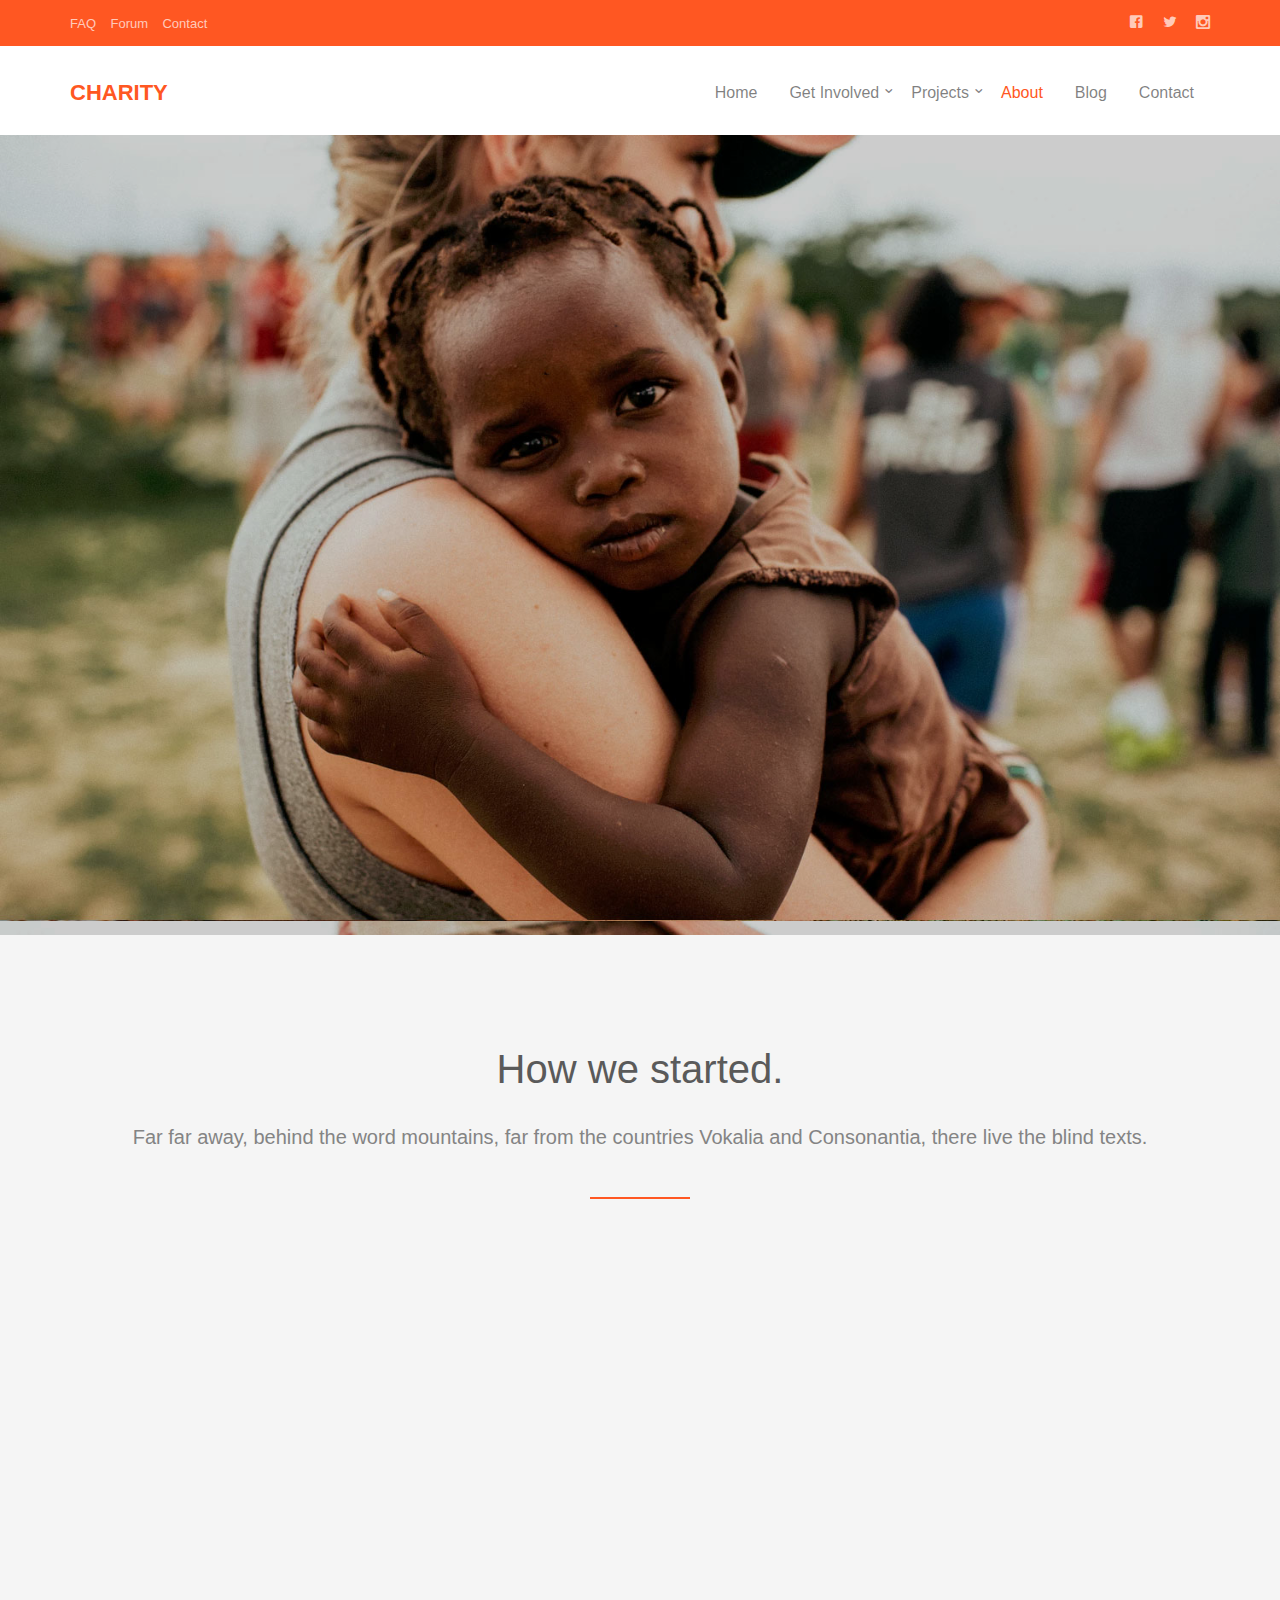
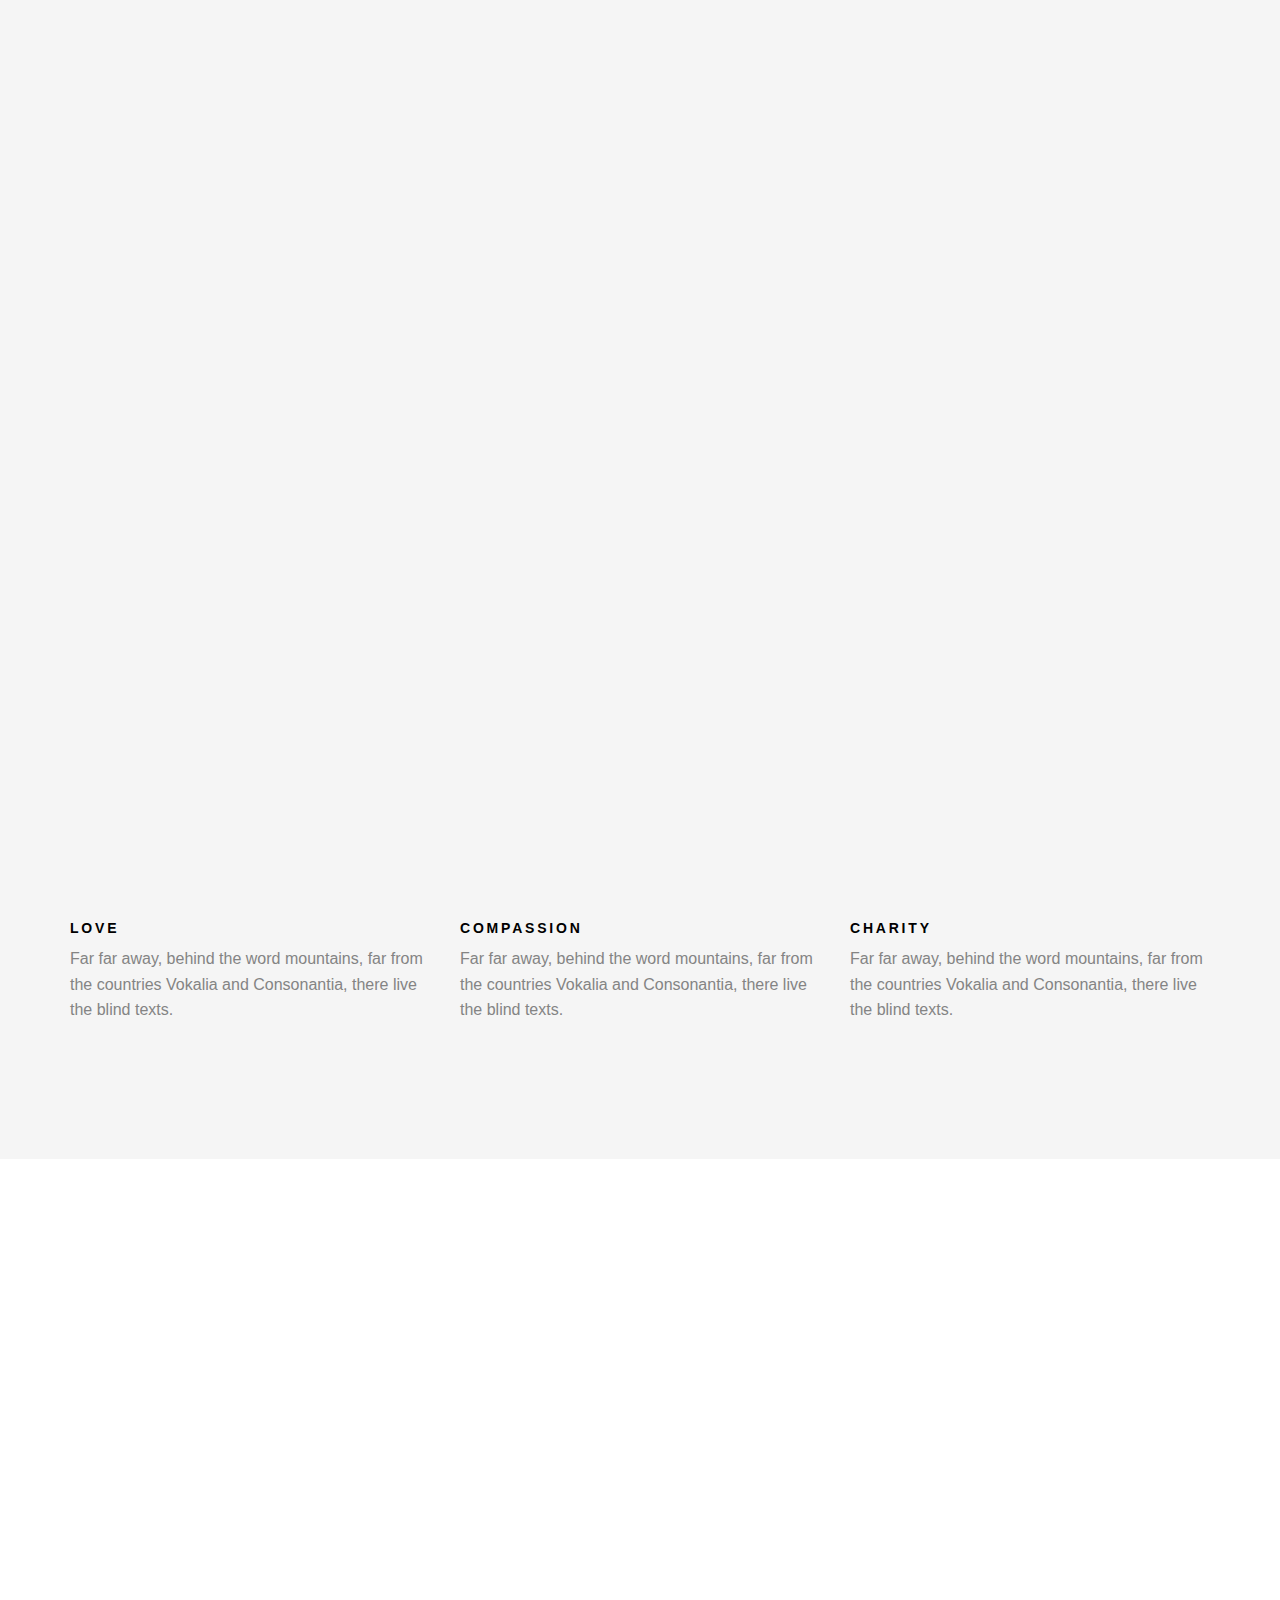
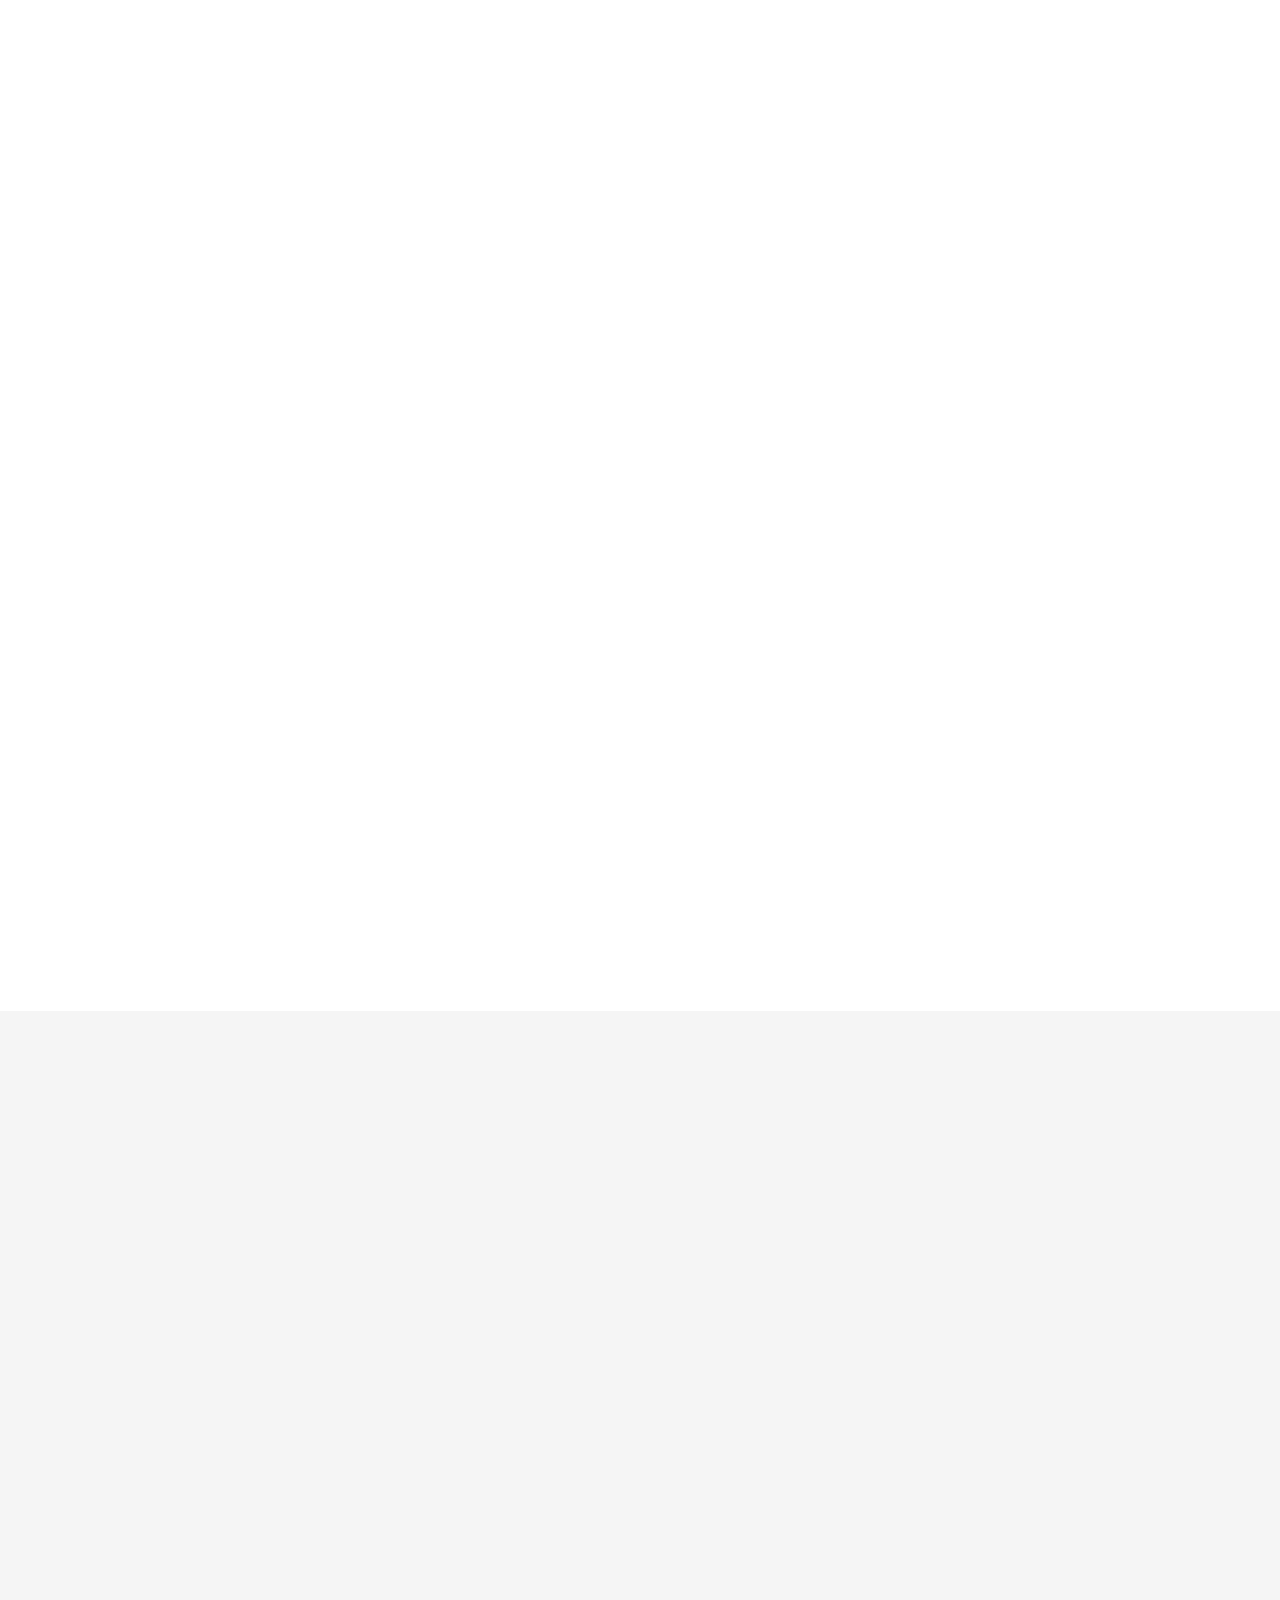
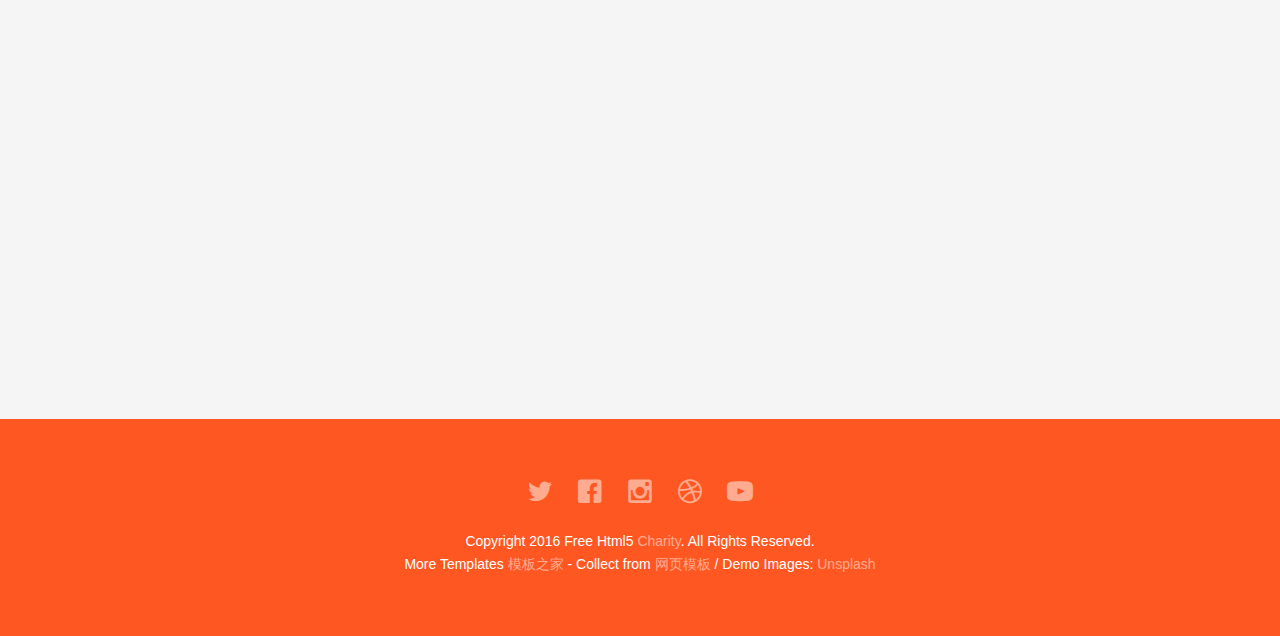
==== about.html @ d0a64edc "first" ====
<!DOCTYPE html>
<!--[if lt IE 7]>      <html class="no-js lt-ie9 lt-ie8 lt-ie7"> <![endif]-->
<!--[if IE 7]>         <html class="no-js lt-ie9 lt-ie8"> <![endif]-->
<!--[if IE 8]>         <html class="no-js lt-ie9"> <![endif]-->
<!--[if gt IE 8]><!--> <html class="no-js"> <!--<![endif]-->
	<head>
	<meta charset="utf-8">
	<meta http-equiv="X-UA-Compatible" content="IE=edge">
	<title>Charity &mdash; 100% Free Fully Responsive HTML5 Template </title>
	<meta name="viewport" content="width=device-width, initial-scale=1">
	<meta name="description" content="Free HTML5 Template by FREEHTML5" />
	<meta name="keywords" content="free html5, free template, free bootstrap, html5, css3, mobile first, responsive" />
	

  

  	<!-- Facebook and Twitter integration -->
	<meta property="og:title" content=""/>
	<meta property="og:image" content=""/>
	<meta property="og:url" content=""/>
	<meta property="og:site_name" content=""/>
	<meta property="og:description" content=""/>
	<meta name="twitter:title" content="" />
	<meta name="twitter:image" content="" />
	<meta name="twitter:url" content="" />
	<meta name="twitter:card" content="" />

	<!-- Place favicon.ico and apple-touch-icon.png in the root directory -->
	<link rel="shortcut icon" href="favicon.ico">

	<!-- <link href='https://fonts.googleapis.com/css?family=Open+Sans:400,700,300' rel='stylesheet' type='text/css'> -->
	
	<!-- Animate.css -->
	<link rel="stylesheet" href="css/animate.css">
	<!-- Icomoon Icon Fonts-->
	<link rel="stylesheet" href="css/icomoon.css">
	<!-- Bootstrap  -->
	<link rel="stylesheet" href="css/bootstrap.css">
	<!-- Superfish -->
	<link rel="stylesheet" href="css/superfish.css">

	<link rel="stylesheet" href="css/style.css">


	<!-- Modernizr JS -->
	<script src="js/modernizr-2.6.2.min.js"></script>
	<!-- FOR IE9 below -->
	<!--[if lt IE 9]>
	<script src="js/respond.min.js"></script>
	<![endif]-->

	</head>
	<body>
		<div id="fh5co-wrapper">
		<div id="fh5co-page">
		<div class="header-top">
			<div class="container">
				<div class="row">
					<div class="col-md-6 col-sm-6 text-left fh5co-link">
						<a href="#">FAQ</a>
						<a href="#">Forum</a>
						<a href="#">Contact</a>
					</div>
					<div class="col-md-6 col-sm-6 text-right fh5co-social">
						<a href="#" class="grow"><i class="icon-facebook2"></i></a>
						<a href="#" class="grow"><i class="icon-twitter2"></i></a>
						<a href="#" class="grow"><i class="icon-instagram2"></i></a>
					</div>
				</div>
			</div>
		</div>
		<header id="fh5co-header-section" class="sticky-banner">
			<div class="container">
				<div class="nav-header">
					<a href="#" class="js-fh5co-nav-toggle fh5co-nav-toggle dark"><i></i></a>
					<h1 id="fh5co-logo"><a href="index.html">Charity</a></h1>
					<!-- START #fh5co-menu-wrap -->
					<nav id="fh5co-menu-wrap" role="navigation">
						<ul class="sf-menu" id="fh5co-primary-menu">
							<li>
								<a href="index.html">Home</a>
							</li>
							<li>
								<a href="#" class="fh5co-sub-ddown">Get Involved</a>
								<ul class="fh5co-sub-menu">
									<li><a href="#">Donate</a></li>
									<li><a href="#">Fundraise</a></li>
									<li><a href="#">Campaign</a></li>
									<li><a href="#">Philantrophy</a></li>
									<li><a href="#">Volunteer</a></li>
								</ul>
							</li>
							<li>
								<a href="#" class="fh5co-sub-ddown">Projects</a>
								 <ul class="fh5co-sub-menu">
								 	<li><a href="#">Water World</a></li>
								 	<li><a href="#">Cloth Giving</a></li>
								 	<li><a href="#">Medical Mission</a></li>
								</ul>
							</li>
							<li class="active"><a href="about.html">About</a></li>
							<li><a href="blog.html">Blog</a></li>
							<li><a href="contact.html">Contact</a></li>
						</ul>
					</nav>
				</div>
			</div>
		</header>
		
		

		<div class="fh5co-hero">
			<div class="fh5co-overlay"></div>
			<div class="fh5co-cover text-center" data-stellar-background-ratio="0.5" style="background-image: url(images/cover_bg_2.jpg);">
				<div class="desc animate-box">
					<h2>We Are <strong>Non-profit</strong></h2>
					<span>HandCrafted by <a href="#" target="_blank" class="fh5co-site-name">FreeHTML5.co</a></span>
					<span><a class="btn btn-primary btn-lg" href="#">Donate Now</a></span>
				</div>
			</div>

		</div>
		
		<div id="fh5co-feature-product" class="fh5co-section-gray">
			<div class="container">
				<div class="row">
					<div class="col-md-12 text-center heading-section">
						<h3>How we started.</h3>
						<p>Far far away, behind the word mountains, far from the countries Vokalia and Consonantia, there live the blind texts.</p>
					</div>
				</div>

				<div class="row row-bottom-padded-md">
					<div class="col-md-12 text-center animate-box">
						<p><img src="images/cover_bg_1.jpg" alt="Free HTML5 Bootstrap Template" class="img-responsive"></p>
					</div>
					<div class="col-md-6 text-center animate-box">
						<p><img src="images/cover_bg_2.jpg" alt="Free HTML5 Bootstrap Template" class="img-responsive"></p>
					</div>
					<div class="col-md-6 text-center animate-box">
						<p><img src="images/cover_bg_3.jpg" alt="Free HTML5 Bootstrap Template" class="img-responsive"></p>
					</div>
				</div>
				<div class="row">
					<div class="col-md-4">
						<div class="feature-text">
							<h3>Love</h3>
							<p>Far far away, behind the word mountains, far from the countries Vokalia and Consonantia, there live the blind texts.</p>
						</div>
					</div>
					<div class="col-md-4">
						<div class="feature-text">
							<h3>Compassion</h3>
							<p>Far far away, behind the word mountains, far from the countries Vokalia and Consonantia, there live the blind texts.</p>
						</div>
					</div>
					<div class="col-md-4">
						<div class="feature-text">
							<h3>Charity</h3>
							<p>Far far away, behind the word mountains, far from the countries Vokalia and Consonantia, there live the blind texts.</p>
						</div>
					</div>
				</div>

				
			</div>
		</div>

		
		<div id="fh5co-portfolio">
			<div class="container">

				<div class="row">
					<div class="col-md-6 col-md-offset-3 text-center heading-section animate-box">
						<h3>Our Gallery</h3>
						<p>Lorem ipsum dolor sit amet, consectetur adipisicing elit. Velit est facilis maiores, perspiciatis accusamus asperiores sint consequuntur debitis.</p>
					</div>
				</div>

				
				<div class="row row-bottom-padded-md">
					<div class="col-md-12">
						<ul id="fh5co-portfolio-list">

							<li class="two-third animate-box" data-animate-effect="fadeIn" style="background-image: url(images/cover_bg_1.jpg); ">
								<a href="#" class="color-3">
									<div class="case-studies-summary">
										<span>Give Love</span>
										<h2>Donation is caring</h2>
									</div>
								</a>
							</li>
						
							<li class="one-third animate-box" data-animate-effect="fadeIn" style="background-image: url(images/cover_bg_3.jpg); ">
								<a href="#" class="color-4">
									<div class="case-studies-summary">
										<span>Give Love</span>
										<h2>Donation is caring</h2>
									</div>
								</a>
							</li>

							<li class="one-third animate-box" data-animate-effect="fadeIn" style="background-image: url(images/cover_bg_1.jpg); "> 
								<a href="#" class="color-5">
									<div class="case-studies-summary">
										<span>Give Love</span>
										<h2>Donation is caring</h2>
									</div>
								</a>
							</li>
							<li class="two-third animate-box" data-animate-effect="fadeIn" style="background-image: url(images/cover_bg_3.jpg); ">
								<a href="#" class="color-6">
									<div class="case-studies-summary">
										<span>Give Love</span>
										<h2>Donation is caring</h2>
									</div>
								</a>
							</li>
						</ul>		
					</div>
				</div>

				<div class="row">
					<div class="col-md-4 col-md-offset-4 text-center animate-box">
						<a href="#" class="btn btn-primary btn-lg">See Gallery</a>
					</div>
				</div>

				
			</div>
		</div>
		

		
		<div id="fh5co-content-section" class="fh5co-section-gray">
			<div class="container">
				<div class="row">
					<div class="col-md-8 col-md-offset-2 text-center heading-section animate-box">
						<h3>Leadership</h3>
						<p>Lorem ipsum dolor sit amet, consectetur adipisicing elit. Velit est facilis maiores, perspiciatis accusamus asperiores sint consequuntur debitis.</p>
					</div>
				</div>
			</div>
			<div class="container">
				<div class="row">
					<div class="col-md-4">
						<div class="fh5co-team text-center animate-box">
							<figure>
								<img src="images/person_1.jpg" alt="user">
							</figure>

							<div>
								<h3>Jean Doe</h3>
								<p><span>Founder</span></p>
								<p>Far far away, behind the word mountains, far from the countries Vokalia and Consonantia, there live the blind texts. Far far away, behind the word mountains, far from the countries Vokalia and Consonantia, there live the blind texts.</p>
							</div>
							
							<p class="fh5co-social-icons">
								<a href="#"><i class="icon-twitter2"></i></a>
								<a href="#"><i class="icon-linkedin2"></i></a>
								<a href="#"><i class="icon-facebook3"></i></a>
							</p>
						</div>
					</div>
					<div class="col-md-4">
						<div class="fh5co-team text-center animate-box">
							<figure>
								<img src="images/person_2.jpg" alt="user">
							</figure>
							<div>
								<h3>John Doe</h3>
								<p><span>Founder</span></p>
								<p>Far far away, behind the word mountains, far from the countries Vokalia and Consonantia, there live the blind texts. Far far away, behind the word mountains, far from the countries Vokalia and Consonantia, there live the blind texts.</p>
							</div>
							<p class="fh5co-social-icons">
								<a href="#"><i class="icon-twitter2"></i></a>
								<a href="#"><i class="icon-linkedin2"></i></a>
								<a href="#"><i class="icon-facebook3"></i></a>
							</p>
						</div>
					</div>
					<div class="col-md-4">
						<div class="fh5co-team text-center animate-box">
							<figure>
								<img src="images/person_3.jpg" alt="user">
							</figure>
							<div>
								<h3>John Doe</h3>
								<p><span>Founder</span></p>
								<p>Far far away, behind the word mountains, far from the countries Vokalia and Consonantia, there live the blind texts. Far far away, behind the word mountains, far from the countries Vokalia and Consonantia, there live the blind texts.</p>
							</div>
							<p class="fh5co-social-icons">
								<a href="#"><i class="icon-twitter2"></i></a>
								<a href="#"><i class="icon-linkedin2"></i></a>
								<a href="#"><i class="icon-facebook3"></i></a>
							</p>
						</div>
					</div>
				</div>
			</div>
		</div>
		<!-- fh5co-content-section -->

		
		<footer>
			<div id="footer">
				<div class="container">
					<div class="row">
						<div class="col-md-6 col-md-offset-3 text-center">
							<p class="fh5co-social-icons">
								<a href="#"><i class="icon-twitter2"></i></a>
								<a href="#"><i class="icon-facebook2"></i></a>
								<a href="#"><i class="icon-instagram"></i></a>
								<a href="#"><i class="icon-dribbble2"></i></a>
								<a href="#"><i class="icon-youtube"></i></a>
							</p>
							<p>Copyright 2016 Free Html5 <a href="#">Charity</a>. All Rights Reserved. <br> More Templates <a href="http://www.cssmoban.com/" target="_blank" title="模板之家">模板之家</a> - Collect from <a href="http://www.cssmoban.com/" title="网页模板" target="_blank">网页模板</a> / Demo Images: <a href="#" target="_blank">Unsplash</a></p>
						</div>
					</div>
				</div>
			</div>
		</footer>
	

	</div>
	<!-- END fh5co-page -->

	</div>
	<!-- END fh5co-wrapper -->

	<!-- jQuery -->


	<script src="js/jquery.min.js"></script>
	<!-- jQuery Easing -->
	<script src="js/jquery.easing.1.3.js"></script>
	<!-- Bootstrap -->
	<script src="js/bootstrap.min.js"></script>
	<!-- Waypoints -->
	<script src="js/jquery.waypoints.min.js"></script>
	<script src="js/sticky.js"></script>

	<!-- Stellar -->
	<script src="js/jquery.stellar.min.js"></script>
	<!-- Superfish -->
	<script src="js/hoverIntent.js"></script>
	<script src="js/superfish.js"></script>
	
	<!-- Main JS -->
	<script src="js/main.js"></script>

	</body>
</html>
---- css/icomoon.css ----
@font-face {
    font-family: 'icomoon';
    src:    url('fonts/icomoon.eot?1oniuf');
    src:    url('fonts/icomoon.eot?1oniuf#iefix') format('embedded-opentype'),
        url('fonts/icomoon.ttf?1oniuf') format('truetype'),
        url('fonts/icomoon.woff?1oniuf') format('woff'),
        url('fonts/icomoon.svg?1oniuf#icomoon') format('svg');
    font-weight: normal;
    font-style: normal;
}

[class^="icon-"], [class*=" icon-"] {
    /* use !important to prevent issues with browser extensions that change fonts */
    font-family: 'icomoon' !important;
    speak: none;
    font-style: normal;
    font-weight: normal;
    font-variant: normal;
    text-transform: none;
    line-height: 1;

    /* Better Font Rendering =========== */
    -webkit-font-smoothing: antialiased;
    -moz-osx-font-smoothing: grayscale;
}

.icon-mobile:before {
    content: "\e000";
}
.icon-laptop:before {
    content: "\e001";
}
.icon-desktop:before {
    content: "\e002";
}
.icon-tablet:before {
    content: "\e003";
}
.icon-phone:before {
    content: "\e004";
}
.icon-document:before {
    content: "\e005";
}
.icon-documents:before {
    content: "\e006";
}
.icon-search:before {
    content: "\e007";
}
.icon-clipboard:before {
    content: "\e008";
}
.icon-newspaper:before {
    content: "\e009";
}
.icon-notebook:before {
    content: "\e00a";
}
.icon-book-open:before {
    content: "\e00b";
}
.icon-browser:before {
    content: "\e00c";
}
.icon-calendar:before {
    content: "\e00d";
}
.icon-presentation:before {
    content: "\e00e";
}
.icon-picture:before {
    content: "\e00f";
}
.icon-pictures:before {
    content: "\e010";
}
.icon-video:before {
    content: "\e011";
}
.icon-camera:before {
    content: "\e012";
}
.icon-printer:before {
    content: "\e013";
}
.icon-toolbox:before {
    content: "\e014";
}
.icon-briefcase:before {
    content: "\e015";
}
.icon-wallet:before {
    content: "\e016";
}
.icon-gift:before {
    content: "\e017";
}
.icon-bargraph:before {
    content: "\e018";
}
.icon-grid:before {
    content: "\e019";
}
.icon-expand:before {
    content: "\e01a";
}
.icon-focus:before {
    content: "\e01b";
}
.icon-edit:before {
    content: "\e01c";
}
.icon-adjustments:before {
    content: "\e01d";
}
.icon-ribbon:before {
    content: "\e01e";
}
.icon-hourglass:before {
    content: "\e01f";
}
.icon-lock:before {
    content: "\e020";
}
.icon-megaphone:before {
    content: "\e021";
}
.icon-shield:before {
    content: "\e022";
}
.icon-trophy:before {
    content: "\e023";
}
.icon-flag:before {
    content: "\e024";
}
.icon-map:before {
    content: "\e025";
}
.icon-puzzle:before {
    content: "\e026";
}
.icon-basket:before {
    content: "\e027";
}
.icon-envelope:before {
    content: "\e028";
}
.icon-streetsign:before {
    content: "\e029";
}
.icon-telescope:before {
    content: "\e02a";
}
.icon-gears:before {
    content: "\e02b";
}
.icon-key:before {
    content: "\e02c";
}
.icon-paperclip:before {
    content: "\e02d";
}
.icon-attachment:before {
    content: "\e02e";
}
.icon-pricetags:before {
    content: "\e02f";
}
.icon-lightbulb:before {
    content: "\e030";
}
.icon-layers:before {
    content: "\e031";
}
.icon-pencil:before {
    content: "\e032";
}
.icon-tools:before {
    content: "\e033";
}
.icon-tools-2:before {
    content: "\e034";
}
.icon-scissors:before {
    content: "\e035";
}
.icon-paintbrush:before {
    content: "\e036";
}
.icon-magnifying-glass:before {
    content: "\e037";
}
.icon-circle-compass:before {
    content: "\e038";
}
.icon-linegraph:before {
    content: "\e039";
}
.icon-mic:before {
    content: "\e03a";
}
.icon-strategy:before {
    content: "\e03b";
}
.icon-beaker:before {
    content: "\e03c";
}
.icon-caution:before {
    content: "\e03d";
}
.icon-recycle:before {
    content: "\e03e";
}
.icon-anchor:before {
    content: "\e03f";
}
.icon-profile-male:before {
    content: "\e040";
}
.icon-profile-female:before {
    content: "\e041";
}
.icon-bike:before {
    content: "\e042";
}
.icon-wine:before {
    content: "\e043";
}
.icon-hotairballoon:before {
    content: "\e044";
}
.icon-globe:before {
    content: "\e045";
}
.icon-genius:before {
    content: "\e046";
}
.icon-map-pin:before {
    content: "\e047";
}
.icon-dial:before {
    content: "\e048";
}
.icon-chat:before {
    content: "\e049";
}
.icon-heart:before {
    content: "\e04a";
}
.icon-cloud:before {
    content: "\e04b";
}
.icon-upload:before {
    content: "\e04c";
}
.icon-download:before {
    content: "\e04d";
}
.icon-target:before {
    content: "\e04e";
}
.icon-hazardous:before {
    content: "\e04f";
}
.icon-piechart:before {
    content: "\e050";
}
.icon-speedometer:before {
    content: "\e051";
}
.icon-global:before {
    content: "\e052";
}
.icon-compass:before {
    content: "\e053";
}
.icon-lifesaver:before {
    content: "\e054";
}
.icon-clock:before {
    content: "\e055";
}
.icon-aperture:before {
    content: "\e056";
}
.icon-quote:before {
    content: "\e057";
}
.icon-scope:before {
    content: "\e058";
}
.icon-alarmclock:before {
    content: "\e059";
}
.icon-refresh:before {
    content: "\e05a";
}
.icon-happy:before {
    content: "\e05b";
}
.icon-sad:before {
    content: "\e05c";
}
.icon-facebook:before {
    content: "\e05d";
}
.icon-twitter:before {
    content: "\e05e";
}
.icon-googleplus:before {
    content: "\e05f";
}
.icon-rss:before {
    content: "\e060";
}
.icon-tumblr:before {
    content: "\e061";
}
.icon-linkedin:before {
    content: "\e062";
}
.icon-dribbble:before {
    content: "\e063";
}
.icon-box2:before {
    content: "\ea82";
}
.icon-write:before {
    content: "\ea83";
}
.icon-clock2:before {
    content: "\ea84";
}
.icon-reply2:before {
    content: "\ea85";
}
.icon-reply-all2:before {
    content: "\ea86";
}
.icon-forward2:before {
    content: "\ea87";
}
.icon-flag2:before {
    content: "\ea88";
}
.icon-search2:before {
    content: "\ea89";
}
.icon-trash2:before {
    content: "\ea8a";
}
.icon-envelope2:before {
    content: "\ea8b";
}
.icon-bubble:before {
    content: "\ea8c";
}
.icon-bubbles:before {
    content: "\ea8d";
}
.icon-user2:before {
    content: "\ea8e";
}
.icon-users2:before {
    content: "\ea8f";
}
.icon-cloud2:before {
    content: "\ea90";
}
.icon-download2:before {
    content: "\ea91";
}
.icon-upload2:before {
    content: "\ea92";
}
.icon-rain:before {
    content: "\ea93";
}
.icon-sun:before {
    content: "\ea94";
}
.icon-moon2:before {
    content: "\ea95";
}
.icon-bell2:before {
    content: "\ea96";
}
.icon-folder2:before {
    content: "\ea97";
}
.icon-pin2:before {
    content: "\ea98";
}
.icon-sound2:before {
    content: "\ea99";
}
.icon-microphone:before {
    content: "\ea9a";
}
.icon-camera2:before {
    content: "\ea9b";
}
.icon-image2:before {
    content: "\ea9c";
}
.icon-cog2:before {
    content: "\ea9d";
}
.icon-calendar2:before {
    content: "\ea9e";
}
.icon-book2:before {
    content: "\ea9f";
}
.icon-map-marker:before {
    content: "\eaa0";
}
.icon-store:before {
    content: "\eaa1";
}
.icon-support:before {
    content: "\eaa2";
}
.icon-tag2:before {
    content: "\eaa3";
}
.icon-heart2:before {
    content: "\eaa4";
}
.icon-video-camera:before {
    content: "\eaa5";
}
.icon-trophy2:before {
    content: "\eaa6";
}
.icon-cart:before {
    content: "\eaa7";
}
.icon-eye2:before {
    content: "\eaa8";
}
.icon-cancel:before {
    content: "\eaa9";
}
.icon-chart:before {
    content: "\eaaa";
}
.icon-target2:before {
    content: "\eaab";
}
.icon-printer2:before {
    content: "\eaac";
}
.icon-location2:before {
    content: "\eaad";
}
.icon-bookmark2:before {
    content: "\eaae";
}
.icon-monitor:before {
    content: "\eaaf";
}
.icon-cross2:before {
    content: "\eab0";
}
.icon-plus2:before {
    content: "\eab1";
}
.icon-left:before {
    content: "\eab2";
}
.icon-up:before {
    content: "\eab3";
}
.icon-browser2:before {
    content: "\eab4";
}
.icon-windows:before {
    content: "\eab5";
}
.icon-switch2:before {
    content: "\eab6";
}
.icon-dashboard:before {
    content: "\eab7";
}
.icon-play:before {
    content: "\eab8";
}
.icon-fast-forward:before {
    content: "\eab9";
}
.icon-next:before {
    content: "\eaba";
}
.icon-refresh2:before {
    content: "\eabb";
}
.icon-film:before {
    content: "\eabc";
}
.icon-home2:before {
    content: "\eabd";
}
.icon-add-to-list:before {
    content: "\e901";
}
.icon-classic-computer:before {
    content: "\e902";
}
.icon-controller-fast-backward:before {
    content: "\e903";
}
.icon-creative-commons-attribution:before {
    content: "\e904";
}
.icon-creative-commons-noderivs:before {
    content: "\e905";
}
.icon-creative-commons-noncommercial-eu:before {
    content: "\e906";
}
.icon-creative-commons-noncommercial-us:before {
    content: "\e907";
}
.icon-creative-commons-public-domain:before {
    content: "\e908";
}
.icon-creative-commons-remix:before {
    content: "\e909";
}
.icon-creative-commons-share:before {
    content: "\e90a";
}
.icon-creative-commons-sharealike:before {
    content: "\e90b";
}
.icon-creative-commons:before {
    content: "\e90c";
}
.icon-document-landscape:before {
    content: "\e90d";
}
.icon-remove-user:before {
    content: "\e90e";
}
.icon-warning:before {
    content: "\e90f";
}
.icon-arrow-bold-down:before {
    content: "\e910";
}
.icon-arrow-bold-left:before {
    content: "\e911";
}
.icon-arrow-bold-right:before {
    content: "\e912";
}
.icon-arrow-bold-up:before {
    content: "\e913";
}
.icon-arrow-down:before {
    content: "\e914";
}
.icon-arrow-left:before {
    content: "\e915";
}
.icon-arrow-long-down:before {
    content: "\e916";
}
.icon-arrow-long-left:before {
    content: "\e917";
}
.icon-arrow-long-right:before {
    content: "\e918";
}
.icon-arrow-long-up:before {
    content: "\e919";
}
.icon-arrow-right:before {
    content: "\e91a";
}
.icon-arrow-up:before {
    content: "\e91b";
}
.icon-arrow-with-circle-down:before {
    content: "\e91c";
}
.icon-arrow-with-circle-left:before {
    content: "\e91d";
}
.icon-arrow-with-circle-right:before {
    content: "\e91e";
}
.icon-arrow-with-circle-up:before {
    content: "\e91f";
}
.icon-bookmark:before {
    content: "\e920";
}
.icon-bookmarks:before {
    content: "\e921";
}
.icon-chevron-down:before {
    content: "\e922";
}
.icon-chevron-left:before {
    content: "\e923";
}
.icon-chevron-right:before {
    content: "\e924";
}
.icon-chevron-small-down:before {
    content: "\e925";
}
.icon-chevron-small-left:before {
    content: "\e926";
}
.icon-chevron-small-right:before {
    content: "\e927";
}
.icon-chevron-small-up:before {
    content: "\e928";
}
.icon-chevron-thin-down:before {
    content: "\e929";
}
.icon-chevron-thin-left:before {
    content: "\e92a";
}
.icon-chevron-thin-right:before {
    content: "\e92b";
}
.icon-chevron-thin-up:before {
    content: "\e92c";
}
.icon-chevron-up:before {
    content: "\e92d";
}
.icon-chevron-with-circle-down:before {
    content: "\e92e";
}
.icon-chevron-with-circle-left:before {
    content: "\e92f";
}
.icon-chevron-with-circle-right:before {
    content: "\e930";
}
.icon-chevron-with-circle-up:before {
    content: "\e931";
}
.icon-cloud3:before {
    content: "\e932";
}
.icon-controller-fast-forward:before {
    content: "\e933";
}
.icon-controller-jump-to-start:before {
    content: "\e934";
}
.icon-controller-next:before {
    content: "\e935";
}
.icon-controller-paus:before {
    content: "\e936";
}
.icon-controller-play:before {
    content: "\e937";
}
.icon-controller-record:before {
    content: "\e938";
}
.icon-controller-stop:before {
    content: "\e939";
}
.icon-controller-volume:before {
    content: "\e93a";
}
.icon-dot-single:before {
    content: "\e93b";
}
.icon-dots-three-horizontal:before {
    content: "\e93c";
}
.icon-dots-three-vertical:before {
    content: "\e93d";
}
.icon-dots-two-horizontal:before {
    content: "\e93e";
}
.icon-dots-two-vertical:before {
    content: "\e93f";
}
.icon-download3:before {
    content: "\e940";
}
.icon-emoji-flirt:before {
    content: "\e941";
}
.icon-flow-branch:before {
    content: "\e942";
}
.icon-flow-cascade:before {
    content: "\e943";
}
.icon-flow-line:before {
    content: "\e944";
}
.icon-flow-parallel:before {
    content: "\e945";
}
.icon-flow-tree:before {
    content: "\e946";
}
.icon-install:before {
    content: "\e947";
}
.icon-layers2:before {
    content: "\e948";
}
.icon-open-book:before {
    content: "\e949";
}
.icon-resize-100:before {
    content: "\e94a";
}
.icon-resize-full-screen:before {
    content: "\e94b";
}
.icon-save:before {
    content: "\e94c";
}
.icon-select-arrows:before {
    content: "\e94d";
}
.icon-sound-mute:before {
    content: "\e94e";
}
.icon-sound:before {
    content: "\e94f";
}
.icon-trash:before {
    content: "\e950";
}
.icon-triangle-down:before {
    content: "\e951";
}
.icon-triangle-left:before {
    content: "\e952";
}
.icon-triangle-right:before {
    content: "\e953";
}
.icon-triangle-up:before {
    content: "\e954";
}
.icon-uninstall:before {
    content: "\e955";
}
.icon-upload-to-cloud:before {
    content: "\e956";
}
.icon-upload3:before {
    content: "\e957";
}
.icon-add-user:before {
    content: "\e958";
}
.icon-address:before {
    content: "\e959";
}
.icon-adjust:before {
    content: "\e95a";
}
.icon-air:before {
    content: "\e95b";
}
.icon-aircraft-landing:before {
    content: "\e95c";
}
.icon-aircraft-take-off:before {
    content: "\e95d";
}
.icon-aircraft:before {
    content: "\e95e";
}
.icon-align-bottom:before {
    content: "\e95f";
}
.icon-align-horizontal-middle:before {
    content: "\e960";
}
.icon-align-left:before {
    content: "\e961";
}
.icon-align-right:before {
    content: "\e962";
}
.icon-align-top:before {
    content: "\e963";
}
.icon-align-vertical-middle:before {
    content: "\e964";
}
.icon-archive:before {
    content: "\e965";
}
.icon-area-graph:before {
    content: "\e966";
}
.icon-attachment2:before {
    content: "\e967";
}
.icon-awareness-ribbon:before {
    content: "\e968";
}
.icon-back-in-time:before {
    content: "\e969";
}
.icon-back:before {
    content: "\e96a";
}
.icon-bar-graph:before {
    content: "\e96b";
}
.icon-battery:before {
    content: "\e96c";
}
.icon-beamed-note:before {
    content: "\e96d";
}
.icon-bell:before {
    content: "\e96e";
}
.icon-blackboard:before {
    content: "\e96f";
}
.icon-block:before {
    content: "\e970";
}
.icon-book:before {
    content: "\e971";
}
.icon-bowl:before {
    content: "\e972";
}
.icon-box:before {
    content: "\e973";
}
.icon-briefcase2:before {
    content: "\e974";
}
.icon-browser3:before {
    content: "\e975";
}
.icon-brush:before {
    content: "\e976";
}
.icon-bucket:before {
    content: "\e977";
}
.icon-cake:before {
    content: "\e978";
}
.icon-calculator:before {
    content: "\e979";
}
.icon-calendar3:before {
    content: "\e97a";
}
.icon-camera3:before {
    content: "\e97b";
}
.icon-ccw:before {
    content: "\e97c";
}
.icon-chat2:before {
    content: "\e97d";
}
.icon-check:before {
    content: "\e97e";
}
.icon-circle-with-cross:before {
    content: "\e97f";
}
.icon-circle-with-minus:before {
    content: "\e980";
}
.icon-circle-with-plus:before {
    content: "\e981";
}
.icon-circle:before {
    content: "\e982";
}
.icon-circular-graph:before {
    content: "\e983";
}
.icon-clapperboard:before {
    content: "\e984";
}
.icon-clipboard2:before {
    content: "\e985";
}
.icon-clock3:before {
    content: "\e986";
}
.icon-code:before {
    content: "\e987";
}
.icon-cog:before {
    content: "\e988";
}
.icon-colours:before {
    content: "\e989";
}
.icon-compass2:before {
    content: "\e98a";
}
.icon-copy:before {
    content: "\e98b";
}
.icon-credit-card:before {
    content: "\e98c";
}
.icon-credit:before {
    content: "\e98d";
}
.icon-cross:before {
    content: "\e98e";
}
.icon-cup:before {
    content: "\e98f";
}
.icon-cw:before {
    content: "\e990";
}
.icon-cycle:before {
    content: "\e991";
}
.icon-database:before {
    content: "\e992";
}
.icon-dial-pad:before {
    content: "\e993";
}
.icon-direction:before {
    content: "\e994";
}
.icon-document2:before {
    content: "\e995";
}
.icon-documents2:before {
    content: "\e996";
}
.icon-drink:before {
    content: "\e997";
}
.icon-drive:before {
    content: "\e998";
}
.icon-drop:before {
    content: "\e999";
}
.icon-edit2:before {
    content: "\e99a";
}
.icon-email:before {
    content: "\e99b";
}
.icon-emoji-happy:before {
    content: "\e99c";
}
.icon-emoji-neutral:before {
    content: "\e99d";
}
.icon-emoji-sad:before {
    content: "\e99e";
}
.icon-erase:before {
    content: "\e99f";
}
.icon-eraser:before {
    content: "\e9a0";
}
.icon-export:before {
    content: "\e9a1";
}
.icon-eye:before {
    content: "\e9a2";
}
.icon-feather:before {
    content: "\e9a3";
}
.icon-flag3:before {
    content: "\e9a4";
}
.icon-flash:before {
    content: "\e9a5";
}
.icon-flashlight:before {
    content: "\e9a6";
}
.icon-flat-brush:before {
    content: "\e9a7";
}
.icon-folder-images:before {
    content: "\e9a8";
}
.icon-folder-music:before {
    content: "\e9a9";
}
.icon-folder-video:before {
    content: "\e9aa";
}
.icon-folder:before {
    content: "\e9ab";
}
.icon-forward:before {
    content: "\e9ac";
}
.icon-funnel:before {
    content: "\e9ad";
}
.icon-game-controller:before {
    content: "\e9ae";
}
.icon-gauge:before {
    content: "\e9af";
}
.icon-globe2:before {
    content: "\e9b0";
}
.icon-graduation-cap:before {
    content: "\e9b1";
}
.icon-grid2:before {
    content: "\e9b2";
}
.icon-hair-cross:before {
    content: "\e9b3";
}
.icon-hand:before {
    content: "\e9b4";
}
.icon-heart-outlined:before {
    content: "\e9b5";
}
.icon-heart3:before {
    content: "\e9b6";
}
.icon-help-with-circle:before {
    content: "\e9b7";
}
.icon-help:before {
    content: "\e9b8";
}
.icon-home:before {
    content: "\e9b9";
}
.icon-hour-glass:before {
    content: "\e9ba";
}
.icon-image-inverted:before {
    content: "\e9bb";
}
.icon-image:before {
    content: "\e9bc";
}
.icon-images:before {
    content: "\e9bd";
}
.icon-inbox:before {
    content: "\e9be";
}
.icon-infinity:before {
    content: "\e9bf";
}
.icon-info-with-circle:before {
    content: "\e9c0";
}
.icon-info:before {
    content: "\e9c1";
}
.icon-key2:before {
    content: "\e9c2";
}
.icon-keyboard:before {
    content: "\e9c3";
}
.icon-lab-flask:before {
    content: "\e9c4";
}
.icon-landline:before {
    content: "\e9c5";
}
.icon-language:before {
    content: "\e9c6";
}
.icon-laptop2:before {
    content: "\e9c7";
}
.icon-leaf:before {
    content: "\e9c8";
}
.icon-level-down:before {
    content: "\e9c9";
}
.icon-level-up:before {
    content: "\e9ca";
}
.icon-lifebuoy:before {
    content: "\e9cb";
}
.icon-light-bulb:before {
    content: "\e9cc";
}
.icon-light-down:before {
    content: "\e9cd";
}
.icon-light-up:before {
    content: "\e9ce";
}
.icon-line-graph:before {
    content: "\e9cf";
}
.icon-link:before {
    content: "\e9d0";
}
.icon-list:before {
    content: "\e9d1";
}
.icon-location-pin:before {
    content: "\e9d2";
}
.icon-location:before {
    content: "\e9d3";
}
.icon-lock-open:before {
    content: "\e9d4";
}
.icon-lock2:before {
    content: "\e9d5";
}
.icon-log-out:before {
    content: "\e9d6";
}
.icon-login:before {
    content: "\e9d7";
}
.icon-loop:before {
    content: "\e9d8";
}
.icon-magnet:before {
    content: "\e9d9";
}
.icon-magnifying-glass2:before {
    content: "\e9da";
}
.icon-mail:before {
    content: "\e9db";
}
.icon-man:before {
    content: "\e9dc";
}
.icon-map2:before {
    content: "\e9dd";
}
.icon-mask:before {
    content: "\e9de";
}
.icon-medal:before {
    content: "\e9df";
}
.icon-megaphone2:before {
    content: "\e9e0";
}
.icon-menu:before {
    content: "\e9e1";
}
.icon-message:before {
    content: "\e9e2";
}
.icon-mic2:before {
    content: "\e9e3";
}
.icon-minus:before {
    content: "\e9e4";
}
.icon-mobile2:before {
    content: "\e9e5";
}
.icon-modern-mic:before {
    content: "\e9e6";
}
.icon-moon:before {
    content: "\e9e7";
}
.icon-mouse:before {
    content: "\e9e8";
}
.icon-music:before {
    content: "\e9e9";
}
.icon-network:before {
    content: "\e9ea";
}
.icon-new-message:before {
    content: "\e9eb";
}
.icon-new:before {
    content: "\e9ec";
}
.icon-news:before {
    content: "\e9ed";
}
.icon-note:before {
    content: "\e9ee";
}
.icon-notification:before {
    content: "\e9ef";
}
.icon-old-mobile:before {
    content: "\e9f0";
}
.icon-old-phone:before {
    content: "\e9f1";
}
.icon-palette:before {
    content: "\e9f2";
}
.icon-paper-plane:before {
    content: "\e9f3";
}
.icon-pencil2:before {
    content: "\e9f4";
}
.icon-phone2:before {
    content: "\e9f5";
}
.icon-pie-chart:before {
    content: "\e9f6";
}
.icon-pin:before {
    content: "\e9f7";
}
.icon-plus:before {
    content: "\e9f8";
}
.icon-popup:before {
    content: "\e9f9";
}
.icon-power-plug:before {
    content: "\e9fa";
}
.icon-price-ribbon:before {
    content: "\e9fb";
}
.icon-price-tag:before {
    content: "\e9fc";
}
.icon-print:before {
    content: "\e9fd";
}
.icon-progress-empty:before {
    content: "\e9fe";
}
.icon-progress-full:before {
    content: "\e9ff";
}
.icon-progress-one:before {
    content: "\ea00";
}
.icon-progress-two:before {
    content: "\ea01";
}
.icon-publish:before {
    content: "\ea02";
}
.icon-quote2:before {
    content: "\ea03";
}
.icon-radio:before {
    content: "\ea04";
}
.icon-reply-all:before {
    content: "\ea05";
}
.icon-reply:before {
    content: "\ea06";
}
.icon-retweet:before {
    content: "\ea07";
}
.icon-rocket:before {
    content: "\ea08";
}
.icon-round-brush:before {
    content: "\ea09";
}
.icon-rss2:before {
    content: "\ea0a";
}
.icon-ruler:before {
    content: "\ea0b";
}
.icon-scissors2:before {
    content: "\ea0c";
}
.icon-share-alternitive:before {
    content: "\ea0d";
}
.icon-share:before {
    content: "\ea0e";
}
.icon-shareable:before {
    content: "\ea0f";
}
.icon-shield2:before {
    content: "\ea10";
}
.icon-shop:before {
    content: "\ea11";
}
.icon-shopping-bag:before {
    content: "\ea12";
}
.icon-shopping-basket:before {
    content: "\ea13";
}
.icon-shopping-cart:before {
    content: "\ea14";
}
.icon-shuffle:before {
    content: "\ea15";
}
.icon-signal:before {
    content: "\ea16";
}
.icon-sound-mix:before {
    content: "\ea17";
}
.icon-sports-club:before {
    content: "\ea18";
}
.icon-spreadsheet:before {
    content: "\ea19";
}
.icon-squared-cross:before {
    content: "\ea1a";
}
.icon-squared-minus:before {
    content: "\ea1b";
}
.icon-squared-plus:before {
    content: "\ea1c";
}
.icon-star-outlined:before {
    content: "\ea1d";
}
.icon-star:before {
    content: "\ea1e";
}
.icon-stopwatch:before {
    content: "\ea1f";
}
.icon-suitcase:before {
    content: "\ea20";
}
.icon-swap:before {
    content: "\ea21";
}
.icon-sweden:before {
    content: "\ea22";
}
.icon-switch:before {
    content: "\ea23";
}
.icon-tablet2:before {
    content: "\ea24";
}
.icon-tag:before {
    content: "\ea25";
}
.icon-text-document-inverted:before {
    content: "\ea26";
}
.icon-text-document:before {
    content: "\ea27";
}
.icon-text:before {
    content: "\ea28";
}
.icon-thermometer:before {
    content: "\ea29";
}
.icon-thumbs-down:before {
    content: "\ea2a";
}
.icon-thumbs-up:before {
    content: "\ea2b";
}
.icon-thunder-cloud:before {
    content: "\ea2c";
}
.icon-ticket:before {
    content: "\ea2d";
}
.icon-time-slot:before {
    content: "\ea2e";
}
.icon-tools2:before {
    content: "\ea2f";
}
.icon-traffic-cone:before {
    content: "\ea30";
}
.icon-tree:before {
    content: "\ea31";
}
.icon-trophy3:before {
    content: "\ea32";
}
.icon-tv:before {
    content: "\ea33";
}
.icon-typing:before {
    content: "\ea34";
}
.icon-unread:before {
    content: "\ea35";
}
.icon-untag:before {
    content: "\ea36";
}
.icon-user:before {
    content: "\ea37";
}
.icon-users:before {
    content: "\ea38";
}
.icon-v-card:before {
    content: "\ea39";
}
.icon-video2:before {
    content: "\ea3a";
}
.icon-vinyl:before {
    content: "\ea3b";
}
.icon-voicemail:before {
    content: "\ea3c";
}
.icon-wallet2:before {
    content: "\ea3d";
}
.icon-water:before {
    content: "\ea3e";
}
.icon-500px-with-circle:before {
    content: "\ea3f";
}
.icon-500px:before {
    content: "\ea40";
}
.icon-basecamp:before {
    content: "\ea41";
}
.icon-behance:before {
    content: "\ea42";
}
.icon-creative-cloud:before {
    content: "\ea43";
}
.icon-dropbox:before {
    content: "\ea44";
}
.icon-evernote:before {
    content: "\ea45";
}
.icon-flattr:before {
    content: "\ea46";
}
.icon-foursquare:before {
    content: "\ea47";
}
.icon-google-drive:before {
    content: "\ea48";
}
.icon-google-hangouts:before {
    content: "\ea49";
}
.icon-grooveshark:before {
    content: "\ea4a";
}
.icon-icloud:before {
    content: "\ea4b";
}
.icon-mixi:before {
    content: "\ea4c";
}
.icon-onedrive:before {
    content: "\ea4d";
}
.icon-paypal:before {
    content: "\ea4e";
}
.icon-picasa:before {
    content: "\ea4f";
}
.icon-qq:before {
    content: "\ea50";
}
.icon-rdio-with-circle:before {
    content: "\ea51";
}
.icon-renren:before {
    content: "\ea52";
}
.icon-scribd:before {
    content: "\ea53";
}
.icon-sina-weibo:before {
    content: "\ea54";
}
.icon-skype-with-circle:before {
    content: "\ea55";
}
.icon-skype:before {
    content: "\ea56";
}
.icon-slideshare:before {
    content: "\ea57";
}
.icon-smashing:before {
    content: "\ea58";
}
.icon-soundcloud:before {
    content: "\ea59";
}
.icon-spotify-with-circle:before {
    content: "\ea5a";
}
.icon-spotify:before {
    content: "\ea5b";
}
.icon-swarm:before {
    content: "\ea5c";
}
.icon-vine-with-circle:before {
    content: "\ea5d";
}
.icon-vine:before {
    content: "\ea5e";
}
.icon-vk-alternitive:before {
    content: "\ea5f";
}
.icon-vk-with-circle:before {
    content: "\ea60";
}
.icon-vk:before {
    content: "\ea61";
}
.icon-xing-with-circle:before {
    content: "\ea62";
}
.icon-xing:before {
    content: "\ea63";
}
.icon-yelp:before {
    content: "\ea64";
}
.icon-dribbble-with-circle:before {
    content: "\ea65";
}
.icon-dribbble2:before {
    content: "\ea66";
}
.icon-facebook-with-circle:before {
    content: "\ea67";
}
.icon-facebook2:before {
    content: "\ea68";
}
.icon-flickr-with-circle:before {
    content: "\ea69";
}
.icon-flickr:before {
    content: "\ea6a";
}
.icon-github-with-circle:before {
    content: "\ea6b";
}
.icon-github:before {
    content: "\ea6c";
}
.icon-google-with-circle:before {
    content: "\ea6d";
}
.icon-google:before {
    content: "\ea6e";
}
.icon-instagram-with-circle:before {
    content: "\ea6f";
}
.icon-instagram:before {
    content: "\ea70";
}
.icon-lastfm-with-circle:before {
    content: "\ea71";
}
.icon-lastfm:before {
    content: "\ea72";
}
.icon-linkedin-with-circle:before {
    content: "\ea73";
}
.icon-linkedin2:before {
    content: "\ea74";
}
.icon-pinterest-with-circle:before {
    content: "\ea75";
}
.icon-pinterest:before {
    content: "\ea76";
}
.icon-rdio:before {
    content: "\ea77";
}
.icon-stumbleupon-with-circle:before {
    content: "\ea78";
}
.icon-stumbleupon:before {
    content: "\ea79";
}
.icon-tumblr-with-circle:before {
    content: "\ea7a";
}
.icon-tumblr2:before {
    content: "\ea7b";
}
.icon-twitter-with-circle:before {
    content: "\ea7c";
}
.icon-twitter2:before {
    content: "\ea7d";
}
.icon-vimeo-with-circle:before {
    content: "\ea7e";
}
.icon-vimeo:before {
    content: "\ea7f";
}
.icon-youtube-with-circle:before {
    content: "\ea80";
}
.icon-youtube:before {
    content: "\ea81";
}
.icon-home3:before {
    content: "\eabe";
}
.icon-home22:before {
    content: "\eabf";
}
.icon-home32:before {
    content: "\eac0";
}
.icon-office:before {
    content: "\eac1";
}
.icon-newspaper2:before {
    content: "\eac2";
}
.icon-pencil3:before {
    content: "\eac3";
}
.icon-pencil22:before {
    content: "\eac4";
}
.icon-quill:before {
    content: "\eac5";
}
.icon-pen:before {
    content: "\eac6";
}
.icon-blog:before {
    content: "\eac7";
}
.icon-eyedropper:before {
    content: "\eac8";
}
.icon-droplet:before {
    content: "\eac9";
}
.icon-paint-format:before {
    content: "\eaca";
}
.icon-image3:before {
    content: "\eacb";
}
.icon-images2:before {
    content: "\eacc";
}
.icon-camera4:before {
    content: "\eacd";
}
.icon-headphones:before {
    content: "\eace";
}
.icon-music2:before {
    content: "\eacf";
}
.icon-play2:before {
    content: "\ead0";
}
.icon-film2:before {
    content: "\ead1";
}
.icon-video-camera2:before {
    content: "\ead2";
}
.icon-dice:before {
    content: "\ead3";
}
.icon-pacman:before {
    content: "\ead4";
}
.icon-spades:before {
    content: "\ead5";
}
.icon-clubs:before {
    content: "\ead6";
}
.icon-diamonds:before {
    content: "\ead7";
}
.icon-bullhorn:before {
    content: "\ead8";
}
.icon-connection:before {
    content: "\ead9";
}
.icon-podcast:before {
    content: "\eada";
}
.icon-feed:before {
    content: "\eadb";
}
.icon-mic3:before {
    content: "\eadc";
}
.icon-book3:before {
    content: "\eadd";
}
.icon-books:before {
    content: "\eade";
}
.icon-library:before {
    content: "\eadf";
}
.icon-file-text:before {
    content: "\eae0";
}
.icon-profile:before {
    content: "\eae1";
}
.icon-file-empty:before {
    content: "\eae2";
}
.icon-files-empty:before {
    content: "\eae3";
}
.icon-file-text2:before {
    content: "\eae4";
}
.icon-file-picture:before {
    content: "\eae5";
}
.icon-file-music:before {
    content: "\eae6";
}
.icon-file-play:before {
    content: "\eae7";
}
.icon-file-video:before {
    content: "\eae8";
}
.icon-file-zip:before {
    content: "\eae9";
}
.icon-copy2:before {
    content: "\eaea";
}
.icon-paste:before {
    content: "\eaeb";
}
.icon-stack:before {
    content: "\eaec";
}
.icon-folder3:before {
    content: "\eaed";
}
.icon-folder-open:before {
    content: "\eaee";
}
.icon-folder-plus:before {
    content: "\eaef";
}
.icon-folder-minus:before {
    content: "\eaf0";
}
.icon-folder-download:before {
    content: "\eaf1";
}
.icon-folder-upload:before {
    content: "\eaf2";
}
.icon-price-tag2:before {
    content: "\eaf3";
}
.icon-price-tags:before {
    content: "\eaf4";
}
.icon-barcode:before {
    content: "\eaf5";
}
.icon-qrcode:before {
    content: "\eaf6";
}
.icon-ticket2:before {
    content: "\eaf7";
}
.icon-cart2:before {
    content: "\eaf8";
}
.icon-coin-dollar:before {
    content: "\eaf9";
}
.icon-coin-euro:before {
    content: "\eafa";
}
.icon-coin-pound:before {
    content: "\eafb";
}
.icon-coin-yen:before {
    content: "\eafc";
}
.icon-credit-card2:before {
    content: "\eafd";
}
.icon-calculator2:before {
    content: "\eafe";
}
.icon-lifebuoy2:before {
    content: "\eaff";
}
.icon-phone3:before {
    content: "\eb00";
}
.icon-phone-hang-up:before {
    content: "\eb01";
}
.icon-address-book:before {
    content: "\eb02";
}
.icon-envelop:before {
    content: "\eb03";
}
.icon-pushpin:before {
    content: "\eb04";
}
.icon-location3:before {
    content: "\eb05";
}
.icon-location22:before {
    content: "\eb06";
}
.icon-compass3:before {
    content: "\eb07";
}
.icon-compass22:before {
    content: "\eb08";
}
.icon-map3:before {
    content: "\eb09";
}
.icon-map22:before {
    content: "\eb0a";
}
.icon-history:before {
    content: "\eb0b";
}
.icon-clock4:before {
    content: "\eb0c";
}
.icon-clock22:before {
    content: "\eb0d";
}
.icon-alarm:before {
    content: "\eb0e";
}
.icon-bell3:before {
    content: "\eb0f";
}
.icon-stopwatch2:before {
    content: "\eb10";
}
.icon-calendar4:before {
    content: "\eb11";
}
.icon-printer3:before {
    content: "\eb12";
}
.icon-keyboard2:before {
    content: "\eb13";
}
.icon-display:before {
    content: "\eb14";
}
.icon-laptop3:before {
    content: "\eb15";
}
.icon-mobile3:before {
    content: "\eb16";
}
.icon-mobile22:before {
    content: "\eb17";
}
.icon-tablet3:before {
    content: "\eb18";
}
.icon-tv2:before {
    content: "\eb19";
}
.icon-drawer:before {
    content: "\eb1a";
}
.icon-drawer2:before {
    content: "\eb1b";
}
.icon-box-add:before {
    content: "\eb1c";
}
.icon-box-remove:before {
    content: "\eb1d";
}
.icon-download4:before {
    content: "\eb1e";
}
.icon-upload4:before {
    content: "\eb1f";
}
.icon-floppy-disk:before {
    content: "\eb20";
}
.icon-drive2:before {
    content: "\eb21";
}
.icon-database2:before {
    content: "\eb22";
}
.icon-undo:before {
    content: "\eb23";
}
.icon-redo:before {
    content: "\eb24";
}
.icon-undo2:before {
    content: "\eb25";
}
.icon-redo2:before {
    content: "\eb26";
}
.icon-forward3:before {
    content: "\eb27";
}
.icon-reply3:before {
    content: "\eb28";
}
.icon-bubble2:before {
    content: "\eb29";
}
.icon-bubbles2:before {
    content: "\eb2a";
}
.icon-bubbles22:before {
    content: "\eb2b";
}
.icon-bubble22:before {
    content: "\eb2c";
}
.icon-bubbles3:before {
    content: "\eb2d";
}
.icon-bubbles4:before {
    content: "\eb2e";
}
.icon-user3:before {
    content: "\eb2f";
}
.icon-users3:before {
    content: "\eb30";
}
.icon-user-plus:before {
    content: "\eb31";
}
.icon-user-minus:before {
    content: "\eb32";
}
.icon-user-check:before {
    content: "\eb33";
}
.icon-user-tie:before {
    content: "\eb34";
}
.icon-quotes-left:before {
    content: "\eb35";
}
.icon-quotes-right:before {
    content: "\eb36";
}
.icon-hour-glass2:before {
    content: "\eb37";
}
.icon-spinner:before {
    content: "\eb38";
}
.icon-spinner2:before {
    content: "\eb39";
}
.icon-spinner3:before {
    content: "\eb3a";
}
.icon-spinner4:before {
    content: "\eb3b";
}
.icon-spinner5:before {
    content: "\eb3c";
}
.icon-spinner6:before {
    content: "\eb3d";
}
.icon-spinner7:before {
    content: "\eb3e";
}
.icon-spinner8:before {
    content: "\eb3f";
}
.icon-spinner9:before {
    content: "\eb40";
}
.icon-spinner10:before {
    content: "\eb41";
}
.icon-spinner11:before {
    content: "\eb42";
}
.icon-binoculars:before {
    content: "\eb43";
}
.icon-search3:before {
    content: "\eb44";
}
.icon-zoom-in:before {
    content: "\eb45";
}
.icon-zoom-out:before {
    content: "\eb46";
}
.icon-enlarge:before {
    content: "\eb47";
}
.icon-shrink:before {
    content: "\eb48";
}
.icon-enlarge2:before {
    content: "\eb49";
}
.icon-shrink2:before {
    content: "\eb4a";
}
.icon-key3:before {
    content: "\eb4b";
}
.icon-key22:before {
    content: "\eb4c";
}
.icon-lock3:before {
    content: "\eb4d";
}
.icon-unlocked:before {
    content: "\eb4e";
}
.icon-wrench:before {
    content: "\eb4f";
}
.icon-equalizer:before {
    content: "\eb50";
}
.icon-equalizer2:before {
    content: "\eb51";
}
.icon-cog3:before {
    content: "\eb52";
}
.icon-cogs:before {
    content: "\eb53";
}
.icon-hammer:before {
    content: "\eb54";
}
.icon-magic-wand:before {
    content: "\eb55";
}
.icon-aid-kit:before {
    content: "\eb56";
}
.icon-bug:before {
    content: "\eb57";
}
.icon-pie-chart2:before {
    content: "\eb58";
}
.icon-stats-dots:before {
    content: "\eb59";
}
.icon-stats-bars:before {
    content: "\eb5a";
}
.icon-stats-bars2:before {
    content: "\eb5b";
}
.icon-trophy4:before {
    content: "\eb5c";
}
.icon-gift2:before {
    content: "\eb5d";
}
.icon-glass:before {
    content: "\eb5e";
}
.icon-glass2:before {
    content: "\eb5f";
}
.icon-mug:before {
    content: "\eb60";
}
.icon-spoon-knife:before {
    content: "\eb61";
}
.icon-leaf2:before {
    content: "\eb62";
}
.icon-rocket2:before {
    content: "\eb63";
}
.icon-meter:before {
    content: "\eb64";
}
.icon-meter2:before {
    content: "\eb65";
}
.icon-hammer2:before {
    content: "\eb66";
}
.icon-fire:before {
    content: "\eb67";
}
.icon-lab:before {
    content: "\eb68";
}
.icon-magnet2:before {
    content: "\eb69";
}
.icon-bin:before {
    content: "\eb6a";
}
.icon-bin2:before {
    content: "\eb6b";
}
.icon-briefcase3:before {
    content: "\eb6c";
}
.icon-airplane:before {
    content: "\eb6d";
}
.icon-truck:before {
    content: "\eb6e";
}
.icon-road:before {
    content: "\eb6f";
}
.icon-accessibility:before {
    content: "\eb70";
}
.icon-target3:before {
    content: "\eb71";
}
.icon-shield3:before {
    content: "\eb72";
}
.icon-power:before {
    content: "\eb73";
}
.icon-switch3:before {
    content: "\eb74";
}
.icon-power-cord:before {
    content: "\eb75";
}
.icon-clipboard3:before {
    content: "\eb76";
}
.icon-list-numbered:before {
    content: "\eb77";
}
.icon-list2:before {
    content: "\eb78";
}
.icon-list22:before {
    content: "\eb79";
}
.icon-tree2:before {
    content: "\eb7a";
}
.icon-menu2:before {
    content: "\eb7b";
}
.icon-menu22:before {
    content: "\eb7c";
}
.icon-menu3:before {
    content: "\eb7d";
}
.icon-menu4:before {
    content: "\eb7e";
}
.icon-cloud4:before {
    content: "\eb7f";
}
.icon-cloud-download:before {
    content: "\eb80";
}
.icon-cloud-upload:before {
    content: "\eb81";
}
.icon-cloud-check:before {
    content: "\eb82";
}
.icon-download22:before {
    content: "\eb83";
}
.icon-upload22:before {
    content: "\eb84";
}
.icon-download32:before {
    content: "\eb85";
}
.icon-upload32:before {
    content: "\eb86";
}
.icon-sphere:before {
    content: "\eb87";
}
.icon-earth:before {
    content: "\eb88";
}
.icon-link2:before {
    content: "\eb89";
}
.icon-flag4:before {
    content: "\eb8a";
}
.icon-attachment3:before {
    content: "\eb8b";
}
.icon-eye3:before {
    content: "\eb8c";
}
.icon-eye-plus:before {
    content: "\eb8d";
}
.icon-eye-minus:before {
    content: "\eb8e";
}
.icon-eye-blocked:before {
    content: "\eb8f";
}
.icon-bookmark3:before {
    content: "\eb90";
}
.icon-bookmarks2:before {
    content: "\eb91";
}
.icon-sun2:before {
    content: "\eb92";
}
.icon-contrast:before {
    content: "\eb93";
}
.icon-brightness-contrast:before {
    content: "\eb94";
}
.icon-star-empty:before {
    content: "\eb95";
}
.icon-star-half:before {
    content: "\eb96";
}
.icon-star-full:before {
    content: "\eb97";
}
.icon-heart4:before {
    content: "\eb98";
}
.icon-heart-broken:before {
    content: "\eb99";
}
.icon-man2:before {
    content: "\eb9a";
}
.icon-woman:before {
    content: "\eb9b";
}
.icon-man-woman:before {
    content: "\eb9c";
}
.icon-happy2:before {
    content: "\eb9d";
}
.icon-happy22:before {
    content: "\eb9e";
}
.icon-smile:before {
    content: "\eb9f";
}
.icon-smile2:before {
    content: "\eba0";
}
.icon-tongue:before {
    content: "\eba1";
}
.icon-tongue2:before {
    content: "\eba2";
}
.icon-sad2:before {
    content: "\eba3";
}
.icon-sad22:before {
    content: "\eba4";
}
.icon-wink:before {
    content: "\eba5";
}
.icon-wink2:before {
    content: "\eba6";
}
.icon-grin:before {
    content: "\eba7";
}
.icon-grin2:before {
    content: "\eba8";
}
.icon-cool:before {
    content: "\eba9";
}
.icon-cool2:before {
    content: "\ebaa";
}
.icon-angry:before {
    content: "\ebab";
}
.icon-angry2:before {
    content: "\ebac";
}
.icon-evil:before {
    content: "\ebad";
}
.icon-evil2:before {
    content: "\ebae";
}
.icon-shocked:before {
    content: "\ebaf";
}
.icon-shocked2:before {
    content: "\ebb0";
}
.icon-baffled:before {
    content: "\ebb1";
}
.icon-baffled2:before {
    content: "\ebb2";
}
.icon-confused:before {
    content: "\ebb3";
}
.icon-confused2:before {
    content: "\ebb4";
}
.icon-neutral:before {
    content: "\ebb5";
}
.icon-neutral2:before {
    content: "\ebb6";
}
.icon-hipster:before {
    content: "\ebb7";
}
.icon-hipster2:before {
    content: "\ebb8";
}
.icon-wondering:before {
    content: "\ebb9";
}
.icon-wondering2:before {
    content: "\ebba";
}
.icon-sleepy:before {
    content: "\ebbb";
}
.icon-sleepy2:before {
    content: "\ebbc";
}
.icon-frustrated:before {
    content: "\ebbd";
}
.icon-frustrated2:before {
    content: "\ebbe";
}
.icon-crying:before {
    content: "\ebbf";
}
.icon-crying2:before {
    content: "\ebc0";
}
.icon-point-up:before {
    content: "\ebc1";
}
.icon-point-right:before {
    content: "\ebc2";
}
.icon-point-down:before {
    content: "\ebc3";
}
.icon-point-left:before {
    content: "\ebc4";
}
.icon-warning2:before {
    content: "\ebc5";
}
.icon-notification2:before {
    content: "\ebc6";
}
.icon-question:before {
    content: "\ebc7";
}
.icon-plus3:before {
    content: "\ebc8";
}
.icon-minus2:before {
    content: "\ebc9";
}
.icon-info2:before {
    content: "\ebca";
}
.icon-cancel-circle:before {
    content: "\ebcb";
}
.icon-blocked:before {
    content: "\ebcc";
}
.icon-cross3:before {
    content: "\ebcd";
}
.icon-checkmark:before {
    content: "\ebce";
}
.icon-checkmark2:before {
    content: "\ebcf";
}
.icon-spell-check:before {
    content: "\ebd0";
}
.icon-enter:before {
    content: "\ebd1";
}
.icon-exit:before {
    content: "\ebd2";
}
.icon-play22:before {
    content: "\ebd3";
}
.icon-pause:before {
    content: "\ebd4";
}
.icon-stop:before {
    content: "\ebd5";
}
.icon-previous:before {
    content: "\ebd6";
}
.icon-next2:before {
    content: "\ebd7";
}
.icon-backward:before {
    content: "\ebd8";
}
.icon-forward22:before {
    content: "\ebd9";
}
.icon-play3:before {
    content: "\ebda";
}
.icon-pause2:before {
    content: "\ebdb";
}
.icon-stop2:before {
    content: "\ebdc";
}
.icon-backward2:before {
    content: "\ebdd";
}
.icon-forward32:before {
    content: "\ebde";
}
.icon-first:before {
    content: "\ebdf";
}
.icon-last:before {
    content: "\ebe0";
}
.icon-previous2:before {
    content: "\ebe1";
}
.icon-next22:before {
    content: "\ebe2";
}
.icon-eject:before {
    content: "\ebe3";
}
.icon-volume-high:before {
    content: "\ebe4";
}
.icon-volume-medium:before {
    content: "\ebe5";
}
.icon-volume-low:before {
    content: "\ebe6";
}
.icon-volume-mute:before {
    content: "\ebe7";
}
.icon-volume-mute2:before {
    content: "\ebe8";
}
.icon-volume-increase:before {
    content: "\ebe9";
}
.icon-volume-decrease:before {
    content: "\ebea";
}
.icon-loop2:before {
    content: "\ebeb";
}
.icon-loop22:before {
    content: "\ebec";
}
.icon-infinite:before {
    content: "\ebed";
}
.icon-shuffle2:before {
    content: "\ebee";
}
.icon-arrow-up-left:before {
    content: "\ebef";
}
.icon-arrow-up2:before {
    content: "\ebf0";
}
.icon-arrow-up-right:before {
    content: "\ebf1";
}
.icon-arrow-right2:before {
    content: "\ebf2";
}
.icon-arrow-down-right:before {
    content: "\ebf3";
}
.icon-arrow-down2:before {
    content: "\ebf4";
}
.icon-arrow-down-left:before {
    content: "\ebf5";
}
.icon-arrow-left2:before {
    content: "\ebf6";
}
.icon-arrow-up-left2:before {
    content: "\ebf7";
}
.icon-arrow-up22:before {
    content: "\ebf8";
}
.icon-arrow-up-right2:before {
    content: "\ebf9";
}
.icon-arrow-right22:before {
    content: "\ebfa";
}
.icon-arrow-down-right2:before {
    content: "\ebfb";
}
.icon-arrow-down22:before {
    content: "\ebfc";
}
.icon-arrow-down-left2:before {
    content: "\ebfd";
}
.icon-arrow-left22:before {
    content: "\ebfe";
}
.icon-circle-up:before {
    content: "\e900";
}
.icon-circle-right:before {
    content: "\ebff";
}
.icon-circle-down:before {
    content: "\ec00";
}
.icon-circle-left:before {
    content: "\ec01";
}
.icon-tab:before {
    content: "\ec02";
}
.icon-move-up:before {
    content: "\ec03";
}
.icon-move-down:before {
    content: "\ec04";
}
.icon-sort-alpha-asc:before {
    content: "\ec05";
}
.icon-sort-alpha-desc:before {
    content: "\ec06";
}
.icon-sort-numeric-asc:before {
    content: "\ec07";
}
.icon-sort-numberic-desc:before {
    content: "\ec08";
}
.icon-sort-amount-asc:before {
    content: "\ec09";
}
.icon-sort-amount-desc:before {
    content: "\ec0a";
}
.icon-command:before {
    content: "\ec0b";
}
.icon-shift:before {
    content: "\ec0c";
}
.icon-ctrl:before {
    content: "\ec0d";
}
.icon-opt:before {
    content: "\ec0e";
}
.icon-checkbox-checked:before {
    content: "\ec0f";
}
.icon-checkbox-unchecked:before {
    content: "\ec10";
}
.icon-radio-checked:before {
    content: "\ec11";
}
.icon-radio-checked2:before {
    content: "\ec12";
}
.icon-radio-unchecked:before {
    content: "\ec13";
}
.icon-crop:before {
    content: "\ec14";
}
.icon-make-group:before {
    content: "\ec15";
}
.icon-ungroup:before {
    content: "\ec16";
}
.icon-scissors3:before {
    content: "\ec17";
}
.icon-filter:before {
    content: "\ec18";
}
.icon-font:before {
    content: "\ec19";
}
.icon-ligature:before {
    content: "\ec1a";
}
.icon-ligature2:before {
    content: "\ec1b";
}
.icon-text-height:before {
    content: "\ec1c";
}
.icon-text-width:before {
    content: "\ec1d";
}
.icon-font-size:before {
    content: "\ec1e";
}
.icon-bold:before {
    content: "\ec1f";
}
.icon-underline:before {
    content: "\ec20";
}
.icon-italic:before {
    content: "\ec21";
}
.icon-strikethrough:before {
    content: "\ec22";
}
.icon-omega:before {
    content: "\ec23";
}
.icon-sigma:before {
    content: "\ec24";
}
.icon-page-break:before {
    content: "\ec25";
}
.icon-superscript:before {
    content: "\ec26";
}
.icon-subscript:before {
    content: "\ec27";
}
.icon-superscript2:before {
    content: "\ec28";
}
.icon-subscript2:before {
    content: "\ec29";
}
.icon-text-color:before {
    content: "\ec2a";
}
.icon-pagebreak:before {
    content: "\ec2b";
}
.icon-clear-formatting:before {
    content: "\ec2c";
}
.icon-table:before {
    content: "\ec2d";
}
.icon-table2:before {
    content: "\ec2e";
}
.icon-insert-template:before {
    content: "\ec2f";
}
.icon-pilcrow:before {
    content: "\ec30";
}
.icon-ltr:before {
    content: "\ec31";
}
.icon-rtl:before {
    content: "\ec32";
}
.icon-section:before {
    content: "\ec33";
}
.icon-paragraph-left:before {
    content: "\ec34";
}
.icon-paragraph-center:before {
    content: "\ec35";
}
.icon-paragraph-right:before {
    content: "\ec36";
}
.icon-paragraph-justify:before {
    content: "\ec37";
}
.icon-indent-increase:before {
    content: "\ec38";
}
.icon-indent-decrease:before {
    content: "\ec39";
}
.icon-share2:before {
    content: "\ec3a";
}
.icon-new-tab:before {
    content: "\ec3b";
}
.icon-embed:before {
    content: "\ec3c";
}
.icon-embed2:before {
    content: "\ec3d";
}
.icon-terminal:before {
    content: "\ec3e";
}
.icon-share22:before {
    content: "\ec3f";
}
.icon-mail2:before {
    content: "\ec40";
}
.icon-mail22:before {
    content: "\ec41";
}
.icon-mail3:before {
    content: "\ec42";
}
.icon-mail4:before {
    content: "\ec43";
}
.icon-amazon:before {
    content: "\ec44";
}
.icon-google2:before {
    content: "\ec45";
}
.icon-google22:before {
    content: "\ec46";
}
.icon-google3:before {
    content: "\ec47";
}
.icon-google-plus:before {
    content: "\ec48";
}
.icon-google-plus2:before {
    content: "\ec49";
}
.icon-google-plus3:before {
    content: "\ec4a";
}
.icon-hangouts:before {
    content: "\ec4b";
}
.icon-google-drive2:before {
    content: "\ec4c";
}
.icon-facebook3:before {
    content: "\ec4d";
}
.icon-facebook22:before {
    content: "\ec4e";
}
.icon-instagram2:before {
    content: "\ec4f";
}
.icon-whatsapp:before {
    content: "\ec50";
}
.icon-spotify2:before {
    content: "\ec51";
}
.icon-telegram:before {
    content: "\ec52";
}
.icon-twitter3:before {
    content: "\ec53";
}
.icon-vine2:before {
    content: "\ec54";
}
.icon-vk2:before {
    content: "\ec55";
}
.icon-renren2:before {
    content: "\ec56";
}
.icon-sina-weibo2:before {
    content: "\ec57";
}
.icon-rss3:before {
    content: "\ec58";
}
.icon-rss22:before {
    content: "\ec59";
}
.icon-youtube2:before {
    content: "\ec5a";
}
.icon-youtube22:before {
    content: "\ec5b";
}
.icon-twitch:before {
    content: "\ec5c";
}
.icon-vimeo2:before {
    content: "\ec5d";
}
.icon-vimeo22:before {
    content: "\ec5e";
}
.icon-lanyrd:before {
    content: "\ec5f";
}
.icon-flickr2:before {
    content: "\ec60";
}
.icon-flickr22:before {
    content: "\ec61";
}
.icon-flickr3:before {
    content: "\ec62";
}
.icon-flickr4:before {
    content: "\ec63";
}
.icon-dribbble3:before {
    content: "\ec64";
}
.icon-behance2:before {
    content: "\ec65";
}
.icon-behance22:before {
    content: "\ec66";
}
.icon-deviantart:before {
    content: "\ec67";
}
.icon-500px2:before {
    content: "\ec68";
}
.icon-steam:before {
    content: "\ec69";
}
.icon-steam2:before {
    content: "\ec6a";
}
.icon-dropbox2:before {
    content: "\ec6b";
}
.icon-onedrive2:before {
    content: "\ec6c";
}
.icon-github2:before {
    content: "\ec6d";
}
.icon-npm:before {
    content: "\ec6e";
}
.icon-basecamp2:before {
    content: "\ec6f";
}
.icon-trello:before {
    content: "\ec70";
}
.icon-wordpress:before {
    content: "\ec71";
}
.icon-joomla:before {
    content: "\ec72";
}
.icon-ello:before {
    content: "\ec73";
}
.icon-blogger:before {
    content: "\ec74";
}
.icon-blogger2:before {
    content: "\ec75";
}
.icon-tumblr3:before {
    content: "\ec76";
}
.icon-tumblr22:before {
    content: "\ec77";
}
.icon-yahoo:before {
    content: "\ec78";
}
.icon-yahoo2:before {
    content: "\ec79";
}
.icon-tux:before {
    content: "\ec7a";
}
.icon-appleinc:before {
    content: "\ec7b";
}
.icon-finder:before {
    content: "\ec7c";
}
.icon-android:before {
    content: "\ec7d";
}
.icon-windows2:before {
    content: "\ec7e";
}
.icon-windows8:before {
    content: "\ec7f";
}
.icon-soundcloud2:before {
    content: "\ec80";
}
.icon-soundcloud22:before {
    content: "\ec81";
}
.icon-skype2:before {
    content: "\ec82";
}
.icon-reddit:before {
    content: "\ec83";
}
.icon-hackernews:before {
    content: "\ec84";
}
.icon-wikipedia:before {
    content: "\ec85";
}
.icon-linkedin3:before {
    content: "\ec86";
}
.icon-linkedin22:before {
    content: "\ec87";
}
.icon-lastfm2:before {
    content: "\ec88";
}
.icon-lastfm22:before {
    content: "\ec89";
}
.icon-delicious:before {
    content: "\ec8a";
}
.icon-stumbleupon2:before {
    content: "\ec8b";
}
.icon-stumbleupon22:before {
    content: "\ec8c";
}
.icon-stackoverflow:before {
    content: "\ec8d";
}
.icon-pinterest2:before {
    content: "\ec8e";
}
.icon-pinterest22:before {
    content: "\ec8f";
}
.icon-xing2:before {
    content: "\ec90";
}
.icon-xing22:before {
    content: "\ec91";
}
.icon-flattr2:before {
    content: "\ec92";
}
.icon-foursquare2:before {
    content: "\ec93";
}
.icon-yelp2:before {
    content: "\ec94";
}
.icon-paypal2:before {
    content: "\ec95";
}
.icon-chrome:before {
    content: "\ec96";
}
.icon-firefox:before {
    content: "\ec97";
}
.icon-IE:before {
    content: "\ec98";
}
.icon-edge:before {
    content: "\ec99";
}
.icon-safari:before {
    content: "\ec9a";
}
.icon-opera:before {
    content: "\ec9b";
}
.icon-file-pdf:before {
    content: "\ec9c";
}
.icon-file-openoffice:before {
    content: "\ec9d";
}
.icon-file-word:before {
    content: "\ec9e";
}
.icon-file-excel:before {
    content: "\ec9f";
}
.icon-libreoffice:before {
    content: "\eca0";
}
.icon-html-five:before {
    content: "\eca1";
}
.icon-html-five2:before {
    content: "\eca2";
}
.icon-css3:before {
    content: "\eca3";
}
.icon-git:before {
    content: "\eca4";
}
.icon-codepen:before {
    content: "\eca5";
}
.icon-svg:before {
    content: "\eca6";
}
.icon-IcoMoon:before {
    content: "\eca7";
}
---- css/superfish.css ----
/*** ESSENTIAL STYLES ***/
.sf-menu, .sf-menu * {
	margin: 0;
	padding: 0;
	list-style: none;
}
.sf-menu li {
	position: relative;
}
.sf-menu ul {
	position: absolute;
	display: none;
	top: 100%;
	right: 0;
	
	z-index: 99;
}
.sf-menu > li {
	float: left;
}
.sf-menu li:hover > ul,
.sf-menu li.sfHover > ul {
	display: block;
}

.sf-menu a {
	display: block;
	position: relative;
}
.sf-menu ul ul {
	top: 0;
	left: 100%;
}


/*** DEMO SKIN ***/
.sf-menu {
	float: left;
	margin-bottom: 1em;
}
.sf-menu ul {
	box-shadow: 2px 2px 6px rgba(0,0,0,.2);
	min-width: 12em; /* allow long menu items to determine submenu width */
	*width: 12em; /* no auto sub width for IE7, see white-space comment below */
}
.sf-menu a {
	border-left: 1px solid #fff;
	border-top: 1px solid #dFeEFF; /* fallback colour must use full shorthand */
	border-top: 1px solid rgba(255,255,255,.5);
	padding: .75em 1em;
	text-decoration: none;
	zoom: 1; /* IE7 */
}
.sf-menu a {
	color: #13a;
}
.sf-menu li {
	background: #BDD2FF;
	white-space: nowrap; /* no need for Supersubs plugin */
	*white-space: normal; /* ...unless you support IE7 (let it wrap) */
	-webkit-transition: background .2s;
	transition: background .2s;
}
.sf-menu ul li {
	background: #AABDE6;
}
.sf-menu ul ul li {
	background: #9AAEDB;
}
.sf-menu li:hover,
.sf-menu li.sfHover {
	background: #CFDEFF;
	/* only transition out, not in */
	-webkit-transition: none;
	transition: none;
}

/*** arrows (for all except IE7) **/
.sf-arrows .sf-with-ul {
	padding-right: 2.5em;
	*padding-right: 1em; /* no CSS arrows for IE7 (lack pseudo-elements) */
}
/* styling for both css and generated arrows */
.sf-arrows .sf-with-ul:after {
	content: '';
	position: absolute;
	top: 50%;
	right: 1em;
	margin-top: -3px;
	height: 0;
	width: 0;
	/* order of following 3 rules important for fallbacks to work */
	border: 5px solid transparent;
	border-top-color: #dFeEFF; /* edit this to suit design (no rgba in IE8) */
	border-top-color: rgba(255,255,255,.5);
}
.sf-arrows > li > .sf-with-ul:focus:after,
.sf-arrows > li:hover > .sf-with-ul:after,
.sf-arrows > .sfHover > .sf-with-ul:after {
	border-top-color: white; /* IE8 fallback colour */
}
/* styling for right-facing arrows */
.sf-arrows ul .sf-with-ul:after {
	margin-top: -5px;
	/*margin-right: -3px;*/
	border-color: transparent;
	border-left-color: #dFeEFF; /* edit this to suit design (no rgba in IE8) */
	border-left-color: rgba(255,255,255,.5);
}
.sf-arrows ul li > .sf-with-ul:focus:after,
.sf-arrows ul li:hover > .sf-with-ul:after,
.sf-arrows ul .sfHover > .sf-with-ul:after {
	border-left-color: white;
}
---- css/style.css ----
@font-face {
  font-family: 'icomoon';
  src: url("../fonts/icomoon/icomoon.eot?srf3rx");
  src: url("../fonts/icomoon/icomoon.eot?srf3rx#iefix") format("embedded-opentype"), url("../fonts/icomoon/icomoon.ttf?srf3rx") format("truetype"), url("../fonts/icomoon/icomoon.woff?srf3rx") format("woff"), url("../fonts/icomoon/icomoon.svg?srf3rx#icomoon") format("svg");
  font-weight: normal;
  font-style: normal;
}
/* =======================================================
*
* 	Template Style 
*	Edit this section
*
* ======================================================= */
body {
  font-family: "Open Sans", Arial, sans-serif;
  line-height: 1.6;
  font-size: 16px;
  background: #fff;
  color: #848484;
  font-weight: 300;
  overflow-x: hidden;
}
body.fh5co-offcanvas {
  overflow: hidden;
}

a {
  color: #ff5722;
  -webkit-transition: 0.5s, ease;
  -o-transition: 0.5s, ease;
  transition: 0.5s, ease;
}
a:hover {
  text-decoration: none !important;
  color: #ff5722 !important;
}

p, ul, ol {
  margin-bottom: 1.5em;
  font-size: 16px;
  color: #848484;
  font-family: "Open Sans", Arial, sans-serif;
}

h1, h2, h3, h4, h5, h6 {
  color: #5a5a5a;
  font-family: "Open Sans", Arial, sans-serif;
  font-weight: 400;
  margin: 0 0 30px 0;
}

figure {
  margin-bottom: 2em;
}

::-webkit-selection {
  color: #fcfcfc;
  background: #ff5722;
}

::-moz-selection {
  color: #fcfcfc;
  background: #ff5722;
}

::selection {
  color: #fcfcfc;
  background: #ff5722;
}

#fh5co-header {
  position: relative;
  margin-bottom: 0;
  z-index: 9999999;
}
.copyrights{
	text-indent:-9999px;
	height:0;
	line-height:0;
	font-size:0;
	overflow:hidden;
}
.stuck {
  position: fixed !important;
  top: 0 !important;
  -webkit-box-shadow: 0 2px 2px rgba(0, 0, 0, 0.05);
  -moz-box-shadow: 0 2px 2px rgba(0, 0, 0, 0.05);
  -ms-box-shadow: 0 2px 2px rgba(0, 0, 0, 0.05);
  -o-box-shadow: 0 2px 2px rgba(0, 0, 0, 0.05);
  box-shadow: 0 2px 2px rgba(0, 0, 0, 0.05);
}

.header-top {
  padding: 10px 0;
  background: #ff5722;
}
.header-top .fh5co-link a {
  margin-left: 10px;
  font-size: 13px;
  color: rgba(255, 255, 255, 0.7);
}
.header-top .fh5co-link a:first-child {
  margin-left: 0;
}
.header-top .fh5co-link a:hover {
  color: white !important;
}
@media screen and (max-width: 768px) {
  .header-top .fh5co-link {
    text-align: center;
  }
}
.header-top .fh5co-social a {
  color: rgba(255, 255, 255, 0.7);
  font-size: 14px;
  margin-right: 15px;
  position: relative;
  -webkit-transition: 0.5s, ease-in-out;
  -o-transition: 0.5s, ease-in-out;
  transition: 0.5s, ease-in-out;
}
.header-top .fh5co-social a:last-child {
  margin-right: 0;
}
.header-top .fh5co-social a:hover, .header-top .fh5co-social a:focus, .header-top .fh5co-social a:active {
  text-decoration: none;
  color: white !important;
}
.header-top .fh5co-social a:hover i, .header-top .fh5co-social a:focus i, .header-top .fh5co-social a:active i {
  -webkit-transform: scale(1.2);
  -moz-transform: scale(1.2);
  -ms-transform: scale(1.2);
  -o-transform: scale(1.2);
  transform: scale(1.2);
}
@media screen and (max-width: 768px) {
  .header-top .fh5co-social {
    text-align: center !important;
  }
}

.fh5co-cover,
.fh5co-hero {
  position: relative;
  height: 800px;
}
@media screen and (max-width: 768px) {
  .fh5co-cover,
  .fh5co-hero {
    height: 700px;
  }
}
.fh5co-cover.fh5co-hero-2,
.fh5co-hero.fh5co-hero-2 {
  height: 600px;
}
.fh5co-cover.fh5co-hero-2 .fh5co-overlay,
.fh5co-hero.fh5co-hero-2 .fh5co-overlay {
  position: absolute !important;
  width: 100%;
  top: 0;
  left: 0;
  bottom: 0;
  right: 0;
  z-index: 1;
  background: rgba(0, 0, 0, 0.2);
}

.fh5co-overlay {
  position: absolute !important;
  width: 100%;
  top: 0;
  left: 0;
  bottom: 0;
  right: 0;
  z-index: 1;
  background: rgba(66, 64, 64, 0.9);
  background: rgba(0, 0, 0, 0.2);
}

.fh5co-cover {
  background-size: cover;
  position: relative;
}
@media screen and (max-width: 768px) {
  .fh5co-cover {
    heifght: inherit;
    padding: 3em 0;
  }
}
.fh5co-cover .btn {
  padding: 1em 2em;
  opacity: .9;
}
.fh5co-cover.fh5co-cover_2 {
  height: 600px;
}
@media screen and (max-width: 768px) {
  .fh5co-cover.fh5co-cover_2 {
    heifght: inherit;
    padding: 3em 0;
  }
}
.fh5co-cover .desc {
  top: 50%;
  position: absolute;
  width: 100%;
  margin-top: -80px;
  z-index: 2;
  color: #fff;
}
@media screen and (max-width: 768px) {
  .fh5co-cover .desc {
    padding-left: 15px;
    padding-right: 15px;
  }
}
.fh5co-cover .desc h2 {
  color: #fff;
  text-transform: uppercase;
  font-size: 60px;
  margin-bottom: 10px;
  font-weight: 300 !important;
}
.fh5co-cover .desc h2 strong {
  font-weight: 700;
}
@media screen and (max-width: 768px) {
  .fh5co-cover .desc h2 {
    font-size: 40px;
  }
}
.fh5co-cover .desc span {
  display: block;
  margin-bottom: 30px;
  font-size: 28px;
  letter-spacing: 1px;
}
.fh5co-cover .desc span a {
  color: #fff;
}
.fh5co-cover .desc span a:hover, .fh5co-cover .desc span a:focus {
  color: #fff !important;
}
.fh5co-cover .desc span a:hover.btn, .fh5co-cover .desc span a:focus.btn {
  border: 2px solid #fff !important;
  background: transparent !important;
}
.fh5co-cover .desc span a.fh5co-site-name {
  padding-bottom: 2px;
  border-bottom: 1px solid rgba(255, 255, 255, 0.7);
}

/* Superfish Override Menu */
.sf-menu {
  margin: 7px 0 0 0 !important;
}

.sf-menu {
  float: right;
}

.sf-menu ul {
  box-shadow: none;
  border: transparent;
  min-width: 12em;
  *width: 12em;
}

.sf-menu a {
  color: rgba(0, 0, 0, 0.5);
  padding: 0.75em 1em !important;
  font-weight: normal;
  border-left: none;
  border-top: none;
  border-top: none;
  text-decoration: none;
  zoom: 1;
  font-size: 16px;
  border-bottom: none !important;
}
.sf-menu a:hover, .sf-menu a:focus {
  color: #ff5722 !important;
}

.sf-menu li.active a:hover, .sf-menu li.active a:focus {
  color: #ff5722;
}

.sf-menu li,
.sf-menu ul li,
.sf-menu ul ul li,
.sf-menu li:hover,
.sf-menu li.sfHover {
  background: transparent;
}

.sf-menu ul li a,
.sf-menu ul ul li a {
  text-transform: none;
  padding: 0.2em 1em !important;
  letter-spacing: 1px;
  font-size: 14px !important;
}

.sf-menu li:hover a,
.sf-menu li.sfHover a,
.sf-menu ul li:hover a,
.sf-menu ul li.sfHover a,
.sf-menu li.active a {
  color: #ff5722;
}

.sf-menu ul li:hover,
.sf-menu ul li.sfHover {
  background: transparent;
}

.sf-menu ul li {
  background: transparent;
}

.sf-arrows .sf-with-ul {
  padding-right: 2.5em;
  *padding-right: 1em;
}

.sf-arrows .sf-with-ul:after {
  content: '';
  position: absolute;
  top: 50%;
  right: 1em;
  margin-top: -3px;
  height: 0;
  width: 0;
  border: 5px solid transparent;
  border-top-color: #ccc;
}

.sf-arrows > li > .sf-with-ul:focus:after,
.sf-arrows > li:hover > .sf-with-ul:after,
.sf-arrows > .sfHover > .sf-with-ul:after {
  border-top-color: #ccc;
}

.sf-arrows ul .sf-with-ul:after {
  margin-top: -5px;
  margin-right: -3px;
  border-color: transparent;
  border-left-color: #ccc;
}

.sf-arrows ul li > .sf-with-ul:focus:after,
.sf-arrows ul li:hover > .sf-with-ul:after,
.sf-arrows ul .sfHover > .sf-with-ul:after {
  border-left-color: #ccc;
}

#fh5co-header-section {
  padding: 0;
  position: relative;
  left: 0;
  width: 100%;
  z-index: 1022;
  background: #fff;
}

.nav-header {
  position: relative;
  float: left;
  width: 100%;
}

#fh5co-logo {
  position: relative;
  z-index: 2;
  font-size: 22px;
  text-transform: uppercase;
  margin-top: 35px;
  font-weight: 700;
  float: left;
}
#fh5co-logo span {
  font-weight: 700;
}
@media screen and (max-width: 768px) {
  #fh5co-logo {
    width: 100%;
    float: none;
    text-align: center;
  }
}
#fh5co-logo a {
  color: #ff5722;
}
#fh5co-logo a:hover, #fh5co-logo a:focus {
  color: #ff5722 !important;
}

#fh5co-menu-wrap {
  position: relative;
  z-index: 2;
  display: block;
  float: right;
  margin-top: 15px;
}
#fh5co-menu-wrap .sf-menu a {
  padding: 1em .75em;
}

#fh5co-primary-menu > li > ul li.active > a {
  color: #ff5722 !important;
}
#fh5co-primary-menu > li > .sf-with-ul:after {
  border: none !important;
  font-family: 'icomoon';
  speak: none;
  font-style: normal;
  font-weight: normal;
  font-variant: normal;
  text-transform: none;
  line-height: 1;
  /* Better Font Rendering =========== */
  -webkit-font-smoothing: antialiased;
  -moz-osx-font-smoothing: grayscale;
  position: absolute;
  float: right;
  margin-right: -0px;
  top: 50%;
  font-size: 12px;
  margin-top: -7px;
  content: "\e922";
  color: rgba(0, 0, 0, 0.5);
}
#fh5co-primary-menu > li > ul li {
  position: relative;
}
#fh5co-primary-menu > li > ul li > .sf-with-ul:after {
  border: none !important;
  font-family: 'icomoon';
  speak: none;
  font-style: normal;
  font-weight: normal;
  font-variant: normal;
  text-transform: none;
  line-height: 1;
  /* Better Font Rendering =========== */
  -webkit-font-smoothing: antialiased;
  -moz-osx-font-smoothing: grayscale;
  position: absolute;
  float: right;
  margin-right: 10px;
  top: 20px;
  font-size: 12px;
  content: "\e924";
  color: rgba(0, 0, 0, 0.5);
}

#fh5co-primary-menu .fh5co-sub-menu {
  padding: 10px 7px 10px;
  background: #fff;
  left: 0;
  -webkit-border-radius: 5px;
  -moz-border-radius: 5px;
  -ms-border-radius: 5px;
  border-radius: 5px;
  -webkit-box-shadow: 0 5px 15px rgba(0, 0, 0, 0.15);
  -moz-box-shadow: 0 5px 15px rgba(0, 0, 0, 0.15);
  -ms-box-shadow: 0 5px 15px rgba(0, 0, 0, 0.15);
  -o-box-shadow: 0 5px 15px rgba(0, 0, 0, 0.15);
  box-shadow: 0 5px 15px rgba(0, 0, 0, 0.15);
}
#fh5co-primary-menu .fh5co-sub-menu > li > .fh5co-sub-menu {
  left: 100%;
}

#fh5co-primary-menu .fh5co-sub-menu:before {
  position: absolute;
  top: -9px;
  left: 20px;
  width: 0;
  height: 0;
  content: '';
}

#fh5co-primary-menu .fh5co-sub-menu:after {
  position: absolute;
  top: -8px;
  left: 21px;
  width: 0;
  height: 0;
  border-right: 8px solid transparent;
  border-bottom: 8px solid #fff;
  border-bottom: 8px solid white;
  border-left: 8px solid transparent;
  content: '';
}

#fh5co-primary-menu .fh5co-sub-menu .fh5co-sub-menu:before {
  top: 6px;
  left: 100%;
}

#fh5co-primary-menu .fh5co-sub-menu .fh5co-sub-menu:after {
  top: 7px;
  right: 100%;
  border: none !important;
}

.site-header.has-image #primary-menu .sub-menu {
  border-color: #ebebeb;
  -webkit-box-shadow: 0 5px 15px 4px rgba(0, 0, 0, 0.09);
  -moz-box-shadow: 0 5px 15px 4px rgba(0, 0, 0, 0.09);
  -ms-box-shadow: 0 5px 15px 4px rgba(0, 0, 0, 0.09);
  -o-box-shadow: 0 5px 15px 4px rgba(0, 0, 0, 0.09);
  box-shadow: 0 5px 15px 4px rgba(0, 0, 0, 0.09);
}
.site-header.has-image #primary-menu .sub-menu:before {
  display: none;
}

#fh5co-primary-menu .fh5co-sub-menu a {
  letter-spacing: 0;
  padding: 0 15px;
  font-size: 18px;
  line-height: 34px;
  color: #575757 !important;
  text-transform: none;
  background: none;
}
#fh5co-primary-menu .fh5co-sub-menu a:hover {
  color: #ff5722 !important;
}

#fh5co-work-section,
#fh5co-services-section,
#fh5co-content-section,
#fh5co-work-section_2,
#fh5co-blog-section,
#fh5co-features {
  padding: 7em 0;
}
@media screen and (max-width: 768px) {
  #fh5co-work-section,
  #fh5co-services-section,
  #fh5co-content-section,
  #fh5co-work-section_2,
  #fh5co-blog-section,
  #fh5co-features {
    padding: 4em 0;
  }
}

.fh5co-section-gray {
  background: rgba(0, 0, 0, 0.04);
}

.heading-section {
  padding-bottom: 1em;
  margin-bottom: 5em;
}
.heading-section:after {
  position: absolute;
  content: '';
  bottom: 0;
  left: 50%;
  width: 100px;
  margin-left: -50px;
  height: 2px;
  background: #ff5722;
}
.heading-section h3 {
  font-size: 40px;
  font-weight: 300;
  position: relative;
}
.heading-section p {
  font-size: 20px;
}

.feature-text h3 {
  text-transform: uppercase;
  font-size: 14px;
  margin-bottom: 10px;
  font-weight: 700;
  color: #000;
  letter-spacing: .2em;
}
.feature-text h3 .number {
  margin-right: 5px;
  color: #ff5722;
  display: -moz-inline-stack;
  display: inline-block;
  zoom: 1;
  *display: inline;
}
.feature-text p {
  font-size: 16px;
}

.services {
  background: #ff5722;
  background: #fff;
  padding: 40px 20px 20px 20px;
  margin-bottom: 30px;
  border: 1px solid rgba(0, 0, 0, 0.18);
  -webkit-transition: 0.3s;
  -o-transition: 0.3s;
  transition: 0.3s;
}
.services:hover, .services:focus, .services:active {
  -webkit-box-shadow: 0px 10px 20px -12px rgba(0, 0, 0, 0.18);
  -moz-box-shadow: 0px 10px 20px -12px rgba(0, 0, 0, 0.18);
  box-shadow: 0px 10px 20px -12px rgba(0, 0, 0, 0.18);
}
.services span {
  margin-bottom: 30px;
  display: block;
  width: 100%;
}
.services span i {
  font-size: 40px;
  color: #ff5722 !important;
}
.services h3 {
  font-size: 20px;
  font-weight: 400;
  color: #ff5722;
}
.services p {
  font-size: 16px;
  color: gray;
}

.feature-left {
  float: left;
  width: 100%;
  margin-bottom: 30px;
  position: relative;
}
.feature-left .icon {
  float: left;
  text-align: center;
  width: 15%;
}
@media screen and (max-width: 992px) {
  .feature-left .icon {
    width: 10%;
  }
}
@media screen and (max-width: 768px) {
  .feature-left .icon {
    width: 15%;
  }
}
.feature-left .icon i {
  display: table-cell;
  vertical-align: middle;
  font-size: 40px;
  color: #ff5722;
}
.feature-left .feature-copy {
  float: right;
  width: 80%;
}
@media screen and (max-width: 992px) {
  .feature-left .feature-copy {
    width: 90%;
  }
}
@media screen and (max-width: 768px) {
  .feature-left .feature-copy {
    width: 85%;
  }
}
@media screen and (max-width: 480px) {
  .feature-left .feature-copy {
    width: 80%;
  }
}
.feature-left .feature-copy h3 {
  font-size: 18px;
  color: #1a1a1a;
  margin-bottom: 10px;
}
.feature-left .feature-copy p {
  font-size: 16px;
  line-height: 1.8;
}

#fh5co-portfolio {
  padding: 7em 0;
  min-height: 500px;
}
@media screen and (max-width: 768px) {
  #fh5co-portfolio {
    padding: 3em 0;
  }
}

#fh5co-portfolio-list {
  flex-wrap: wrap;
  -webkit-flex-wrap: wrap;
  -moz-flex-wrap: wrap;
  display: -webkit-box;
  display: -moz-box;
  display: -ms-flexbox;
  display: -webkit-flex;
  display: flex;
  position: relative;
  float: left;
  padding: 0;
  margin: 0;
  width: 100%;
}
#fh5co-portfolio-list li {
  display: block;
  padding: 0;
  margin: 0 0 10px 1%;
  list-style: none;
  min-height: 400px;
  background-position: center center;
  background-size: cover;
  background-repeat: no-repeat;
  float: left;
  clear: left;
  position: relative;
}
@media screen and (max-width: 480px) {
  #fh5co-portfolio-list li {
    margin-left: 0;
  }
}
#fh5co-portfolio-list li a {
  min-height: 400px;
  padding: 2em;
  position: relative;
  width: 100%;
  display: block;
}
#fh5co-portfolio-list li a:before {
  position: absolute;
  top: 0;
  left: 0;
  right: 0;
  bottom: 0;
  content: "";
  z-index: 80;
  -webkit-transition: 0.5s;
  -o-transition: 0.5s;
  transition: 0.5s;
  background: transparent;
}
#fh5co-portfolio-list li a:hover:before {
  background: rgba(0, 0, 0, 0.5);
}
#fh5co-portfolio-list li a .case-studies-summary {
  width: auto;
  bottom: 2em;
  left: 2em;
  right: 2em;
  position: absolute;
  z-index: 100;
}
@media screen and (max-width: 768px) {
  #fh5co-portfolio-list li a .case-studies-summary {
    bottom: 1em;
    left: 1em;
    right: 1em;
  }
}
#fh5co-portfolio-list li a .case-studies-summary span {
  text-transform: uppercase;
  letter-spacing: 2px;
  font-size: 13px;
  color: rgba(255, 255, 255, 0.7);
}
#fh5co-portfolio-list li a .case-studies-summary h2 {
  color: #fff;
  margin-bottom: 0;
}
@media screen and (max-width: 768px) {
  #fh5co-portfolio-list li a .case-studies-summary h2 {
    font-size: 20px;
  }
}
#fh5co-portfolio-list li.two-third {
  width: 65.6%;
}
@media screen and (max-width: 768px) {
  #fh5co-portfolio-list li.two-third {
    width: 49%;
  }
}
@media screen and (max-width: 480px) {
  #fh5co-portfolio-list li.two-third {
    width: 100%;
  }
}
#fh5co-portfolio-list li.one-third {
  width: 32.3%;
}
@media screen and (max-width: 768px) {
  #fh5co-portfolio-list li.one-third {
    width: 49%;
  }
}
@media screen and (max-width: 480px) {
  #fh5co-portfolio-list li.one-third {
    width: 100%;
  }
}
#fh5co-portfolio-list li.one-half {
  width: 49%;
}
@media screen and (max-width: 480px) {
  #fh5co-portfolio-list li.one-half {
    width: 100%;
  }
}

#fh5co-features {
  padding: 4em 0;
}
#fh5co-features .feature-left {
  margin-bottom: 0;
}
@media screen and (max-width: 992px) {
  #fh5co-features .feature-left {
    margin-bottom: 30px;
  }
}
#fh5co-features .feature-left .icon i {
  color: #d9d9d9 !important;
}
#fh5co-features .feature-left .icon {
  float: left;
  text-align: center;
  width: 15%;
}
@media screen and (max-width: 992px) {
  #fh5co-features .feature-left .icon {
    width: 10%;
  }
}
@media screen and (max-width: 768px) {
  #fh5co-features .feature-left .icon {
    width: 15%;
  }
}
#fh5co-features .feature-left .feature-copy {
  float: right;
  width: 80%;
}
@media screen and (max-width: 992px) {
  #fh5co-features .feature-left .feature-copy {
    width: 90%;
  }
}
@media screen and (max-width: 768px) {
  #fh5co-features .feature-left .feature-copy {
    width: 85%;
  }
}
@media screen and (max-width: 480px) {
  #fh5co-features .feature-left .feature-copy {
    width: 80%;
  }
}
#fh5co-features .feature-left h3 {
  text-transform: uppercase;
  font-size: 14px;
  font-weight: 700;
}
#fh5co-features .feature-left p {
  font-size: 15px;
}
#fh5co-features .feature-left p:last-child {
  margin-bottom: 0;
}

#fh5co-feature-product {
  padding: 7em 0;
}

#fh5co-services, #fh5co-about, #fh5co-contact {
  padding: 7em 0;
}
@media screen and (max-width: 768px) {
  #fh5co-services, #fh5co-about, #fh5co-contact {
    padding: 4em 0;
  }
}

#fh5co-services .fh5co-number {
  font-size: 30px;
  color: #ff5722;
  position: relative;
  padding-top: 10px;
  font-style: italic;
  display: -moz-inline-stack;
  display: inline-block;
  zoom: 1;
  *display: inline;
}
#fh5co-services .fh5co-number:before {
  position: absolute;
  content: "";
  width: 100%;
  height: 3px;
  top: 0;
  left: 0;
  background: #ff5722;
}
#fh5co-services .fh5co-icon {
  margin-bottom: 30px;
  margin-top: 50px;
  position: relative;
  display: -moz-inline-stack;
  display: inline-block;
  zoom: 1;
  *display: inline;
}
@media screen and (max-width: 768px) {
  #fh5co-services .fh5co-icon {
    margin-top: 0px;
    float: none;
  }
}
#fh5co-services .fh5co-icon i {
  font-size: 200px;
  color: #ff5722;
}
@media screen and (max-width: 768px) {
  #fh5co-services .fh5co-icon i {
    font-size: 100px;
  }
}

#fh5co-contact .contact-info {
  margin: 0;
  padding: 0;
}
#fh5co-contact .contact-info li {
  list-style: none;
  margin: 0 0 20px 0;
  position: relative;
  padding-left: 40px;
}
#fh5co-contact .contact-info li i {
  position: absolute;
  top: .3em;
  left: 0;
  font-size: 22px;
  color: rgba(0, 0, 0, 0.3);
}
#fh5co-contact .contact-info li a {
  font-weight: 400 !important;
  color: rgba(0, 0, 0, 0.3);
}
#fh5co-contact .form-control {
  -webkit-box-shadow: none;
  -moz-box-shadow: none;
  -ms-box-shadow: none;
  -o-box-shadow: none;
  box-shadow: none;
  border: none;
  border: 1px solid rgba(0, 0, 0, 0.1);
  font-size: 18px;
  font-weight: 400;
  -webkit-border-radius: 0px;
  -moz-border-radius: 0px;
  -ms-border-radius: 0px;
  border-radius: 0px;
}
#fh5co-contact .form-control:focus, #fh5co-contact .form-control:active {
  border-bottom: 1px solid rgba(0, 0, 0, 0.5);
}
#fh5co-contact input[type="text"] {
  height: 50px;
}
#fh5co-contact .form-group {
  margin-bottom: 30px;
}

.fh5co-testimonial, .fh5co-team {
  position: relative;
  background: #fff;
  padding: 4em 0;
  border-radius: 5px;
}
@media screen and (max-width: 768px) {
  .fh5co-testimonial, .fh5co-team {
    border-right: 0;
    margin-bottom: 80px;
  }
}
.fh5co-testimonial h2, .fh5co-team h2 {
  font-size: 16px;
  letter-spacing: 2px;
  text-transform: uppercase;
  font-weight: bold;
  margin-bottom: 50px;
}
.fh5co-testimonial figure, .fh5co-team figure {
  position: absolute;
  top: -50px;
  left: 50%;
  margin-left: -65px;
  background-size: cover;
}
.fh5co-testimonial figure img, .fh5co-team figure img {
  width: 130px;
  height: 130px;
  border: 10px solid #fff;
  background-size: cover;
  -webkit-border-radius: 50%;
  -moz-border-radius: 50%;
  -ms-border-radius: 50%;
  border-radius: 50%;
}
.fh5co-testimonial > div, .fh5co-team > div {
  padding: 30px 30px 0 30px;
}
.fh5co-testimonial > div h3, .fh5co-team > div h3 {
  margin-bottom: 0;
  font-size: 20px;
  color: #ff5722;
}
.fh5co-testimonial > div .position, .fh5co-team > div .position {
  color: #d9d9d9;
  margin-bottom: 30px;
}
.fh5co-testimonial > div,
.fh5co-testimonial blockquote, .fh5co-team > div,
.fh5co-team blockquote {
  border: none;
  margin-bottom: 20px;
  padding-top: 30px;
}
.fh5co-testimonial > div p,
.fh5co-testimonial blockquote p, .fh5co-team > div p,
.fh5co-team blockquote p {
  font-size: 18px;
  line-height: 1.6em;
  color: #555555;
}
.fh5co-testimonial span, .fh5co-team span {
  font-style: italic;
  color: #b3b3b3;
}

.fh5co-blog {
  margin-bottom: 60px;
}
.fh5co-blog a img {
  width: 100%;
}
@media screen and (max-width: 768px) {
  .fh5co-blog {
    width: 100%;
  }
}
.fh5co-blog .blog-text {
  margin-bottom: 30px;
  position: relative;
  background: #fff;
  width: 90%;
  padding: 30px;
  float: right;
  margin-top: -5em;
  border-top-left-radius: 30px;
  border-bottom-right-radius: 30px;
  -webkit-box-shadow: 0px 10px 20px -12px rgba(0, 0, 0, 0.18);
  -moz-box-shadow: 0px 10px 20px -12px rgba(0, 0, 0, 0.18);
  box-shadow: 0px 10px 20px -12px rgba(0, 0, 0, 0.18);
}
.fh5co-blog .blog-text span {
  display: inline-block;
  margin-bottom: 20px;
}
.fh5co-blog .blog-text span.posted_by {
  font-style: italic;
  color: rgba(0, 0, 0, 0.3);
  font-size: 18px;
}
.fh5co-blog .blog-text span.comment {
  float: right;
}
.fh5co-blog .blog-text span.comment a {
  color: rgba(0, 0, 0, 0.3);
}
.fh5co-blog .blog-text span.comment a i {
  color: #ff5722;
  padding-left: 7px;
}
.fh5co-blog .blog-text h3 {
  font-size: 20px;
  margin-bottom: 20px;
  font-weight: 300;
  line-height: 1.5;
}
.fh5co-blog .blog-text h3 a {
  color: rgba(0, 0, 0, 0.6);
}

#fh5co-start-project-section {
  padding: 7em 0;
  background: #F64E8B;
}
#fh5co-start-project-section h2 {
  color: white;
  font-size: 60px;
  text-transform: uppercase;
  font-weight: 300;
}
@media screen and (max-width: 768px) {
  #fh5co-start-project-section h2 {
    font-size: 30px;
  }
}
#fh5co-start-project-section a:hover, #fh5co-start-project-section a:focus, #fh5co-start-project-section a:active {
  color: white !important;
}

#map {
  width: 100%;
  height: 500px;
  position: relative;
}
@media screen and (max-width: 768px) {
  #map {
    height: 200px;
  }
}

.fh5co-social-icons > a {
  padding: 4px 10px;
  color: #ff5722;
}
.fh5co-social-icons > a i {
  font-size: 26px;
}
.fh5co-social-icons > a:hover, .fh5co-social-icons > a:focus, .fh5co-social-icons > a:active {
  text-decoration: none;
  color: #5a5a5a;
}

#footer {
  background: #ff5722;
  padding: 60px 0 40px;
}
#footer p {
  color: white;
  font-size: 14px;
}
#footer p a {
  color: rgba(255, 255, 255, 0.5);
}
#footer p a:hover, #footer p a:active, #footer p a:focus {
  color: rgba(255, 255, 255, 0.9) !important;
}

.btn {
  -webkit-transition: 0.3s;
  -o-transition: 0.3s;
  transition: 0.3s;
}

.btn {
  text-transform: uppercase;
  letter-spacing: 2px;
  -webkit-transition: 0.3s;
  -o-transition: 0.3s;
  transition: 0.3s;
}
.btn.btn-primary {
  background: #ff5722;
  color: #fff;
  border: none !important;
  border: 2px solid transparent !important;
}
.btn.btn-primary:hover, .btn.btn-primary:active, .btn.btn-primary:focus {
  box-shadow: none;
  background: #ff5722;
  color: #fff !important;
}
.btn:hover, .btn:active, .btn:focus {
  background: #393e46 !important;
  color: #fff;
  outline: none !important;
}
.btn.btn-default:hover, .btn.btn-default:focus, .btn.btn-default:active {
  border-color: transparent;
}

.js .animate-box {
  opacity: 0;
}

#fh5co-wrapper {
  overflow-x: hidden;
  position: relative;
}

.fh5co-offcanvas {
  overflow: hidden;
}
.fh5co-offcanvas #fh5co-wrapper {
  overflow: hidden !important;
}

#fh5co-page {
  position: relative;
  -webkit-transition: 0.5s;
  -o-transition: 0.5s;
  transition: 0.5s;
}
.fh5co-offcanvas #fh5co-page {
  -moz-transform: translateX(-240px);
  -webkit-transform: translateX(-240px);
  -ms-transform: translateX(-240px);
  -o-transform: translateX(-240px);
  transform: translateX(-240px);
}

@media screen and (max-width: 768px) {
  #fh5co-menu-wrap {
    display: none;
  }
}

#offcanvas-menu {
  position: absolute;
  top: 0;
  bottom: 0;
  z-index: 99;
  background: #222;
  right: -240px;
  width: 240px;
  padding: 20px;
  overflow-y: scroll !important;
  display: none;
}
@media screen and (max-width: 768px) {
  #offcanvas-menu {
    display: block;
  }
}
#offcanvas-menu ul {
  padding: 0;
  margin: 0;
}
#offcanvas-menu ul li {
  padding: 0;
  margin: 0 0 10px 0;
  list-style: none;
}
#offcanvas-menu ul li a {
  font-size: 18px;
  color: rgba(255, 255, 255, 0.4);
}
#offcanvas-menu ul li a:hover {
  color: #ff5722;
}
#offcanvas-menu ul li > .fh5co-sub-menu {
  margin-top: 9px;
  padding-left: 20px;
}
#offcanvas-menu ul li.active > a {
  color: #ff5722;
}
#offcanvas-menu ul .fh5co-sub-menu {
  display: block !important;
}

.fh5co-nav-toggle {
  cursor: pointer;
  text-decoration: none;
}
.fh5co-nav-toggle.active i::before, .fh5co-nav-toggle.active i::after {
  background: #fff;
}
.fh5co-nav-toggle.dark.active i::before, .fh5co-nav-toggle.dark.active i::after {
  background: #fff;
}
.fh5co-nav-toggle:hover, .fh5co-nav-toggle:focus, .fh5co-nav-toggle:active {
  outline: none;
  border-bottom: none !important;
}
.fh5co-nav-toggle i {
  position: relative;
  display: -moz-inline-stack;
  display: inline-block;
  zoom: 1;
  *display: inline;
  width: 30px;
  height: 2px;
  color: #fff;
  font: bold 14px/.4 Helvetica;
  text-transform: uppercase;
  text-indent: -55px;
  background: #fff;
  transition: all .2s ease-out;
}
.fh5co-nav-toggle i::before, .fh5co-nav-toggle i::after {
  content: '';
  width: 30px;
  height: 2px;
  background: #fff;
  position: absolute;
  left: 0;
  -webkit-transition: 0.2s;
  -o-transition: 0.2s;
  transition: 0.2s;
}
.fh5co-nav-toggle.dark i {
  position: relative;
  color: #000;
  background: #000;
  transition: all .2s ease-out;
}
.fh5co-nav-toggle.dark i::before, .fh5co-nav-toggle.dark i::after {
  background: #000;
  -webkit-transition: 0.2s;
  -o-transition: 0.2s;
  transition: 0.2s;
}

.fh5co-nav-toggle i::before {
  top: -7px;
}

.fh5co-nav-toggle i::after {
  bottom: -7px;
}

.fh5co-nav-toggle:hover i::before {
  top: -10px;
}

.fh5co-nav-toggle:hover i::after {
  bottom: -10px;
}

.fh5co-nav-toggle.active i {
  background: transparent;
}

.fh5co-nav-toggle.active i::before {
  top: 0;
  -webkit-transform: rotateZ(45deg);
  -moz-transform: rotateZ(45deg);
  -ms-transform: rotateZ(45deg);
  -o-transform: rotateZ(45deg);
  transform: rotateZ(45deg);
}

.fh5co-nav-toggle.active i::after {
  bottom: 0;
  -webkit-transform: rotateZ(-45deg);
  -moz-transform: rotateZ(-45deg);
  -ms-transform: rotateZ(-45deg);
  -o-transform: rotateZ(-45deg);
  transform: rotateZ(-45deg);
}

.fh5co-nav-toggle {
  position: absolute;
  top: 0px;
  right: 0px;
  z-index: 9999;
  display: block;
  margin: 0 auto;
  display: none;
  cursor: pointer;
}
@media screen and (max-width: 768px) {
  .fh5co-nav-toggle {
    display: block;
    top: 0px;
    margin-top: 2em;
  }
}

@media screen and (max-width: 480px) {
  .col-xxs-12 {
    float: none;
    width: 100%;
  }
}

.row-bottom-padded-lg {
  padding-bottom: 7em;
}
@media screen and (max-width: 768px) {
  .row-bottom-padded-lg {
    padding-bottom: 2em;
  }
}

.row-top-padded-lg {
  padding-top: 7em;
}
@media screen and (max-width: 768px) {
  .row-top-padded-lg {
    padding-top: 2em;
  }
}

.row-bottom-padded-md {
  padding-bottom: 4em;
}
@media screen and (max-width: 768px) {
  .row-bottom-padded-md {
    padding-bottom: 2em;
  }
}

.row-top-padded-md {
  padding-top: 4em;
}
@media screen and (max-width: 768px) {
  .row-top-padded-md {
    padding-top: 2em;
  }
}

.row-bottom-padded-sm {
  padding-bottom: 2em;
}
@media screen and (max-width: 768px) {
  .row-bottom-padded-sm {
    padding-bottom: 2em;
  }
}

.row-top-padded-sm {
  padding-top: 2em;
}
@media screen and (max-width: 768px) {
  .row-top-padded-sm {
    padding-top: 2em;
  }
}

.border-bottom {
  border-bottom: 1px solid rgba(0, 0, 0, 0.06);
}

.lead {
  line-height: 1.8;
}

.no-js #loader {
  display: none;
}

.js #loader {
  display: block;
  position: absolute;
  left: 100px;
  top: 0;
}

.fh5co-loader {
  position: fixed;
  left: 0px;
  top: 0px;
  width: 100%;
  height: 100%;
  z-index: 9999;
  background: url(../images/hourglass.svg) center no-repeat #222222;
}

/*# sourceMappingURL=style.css.map */
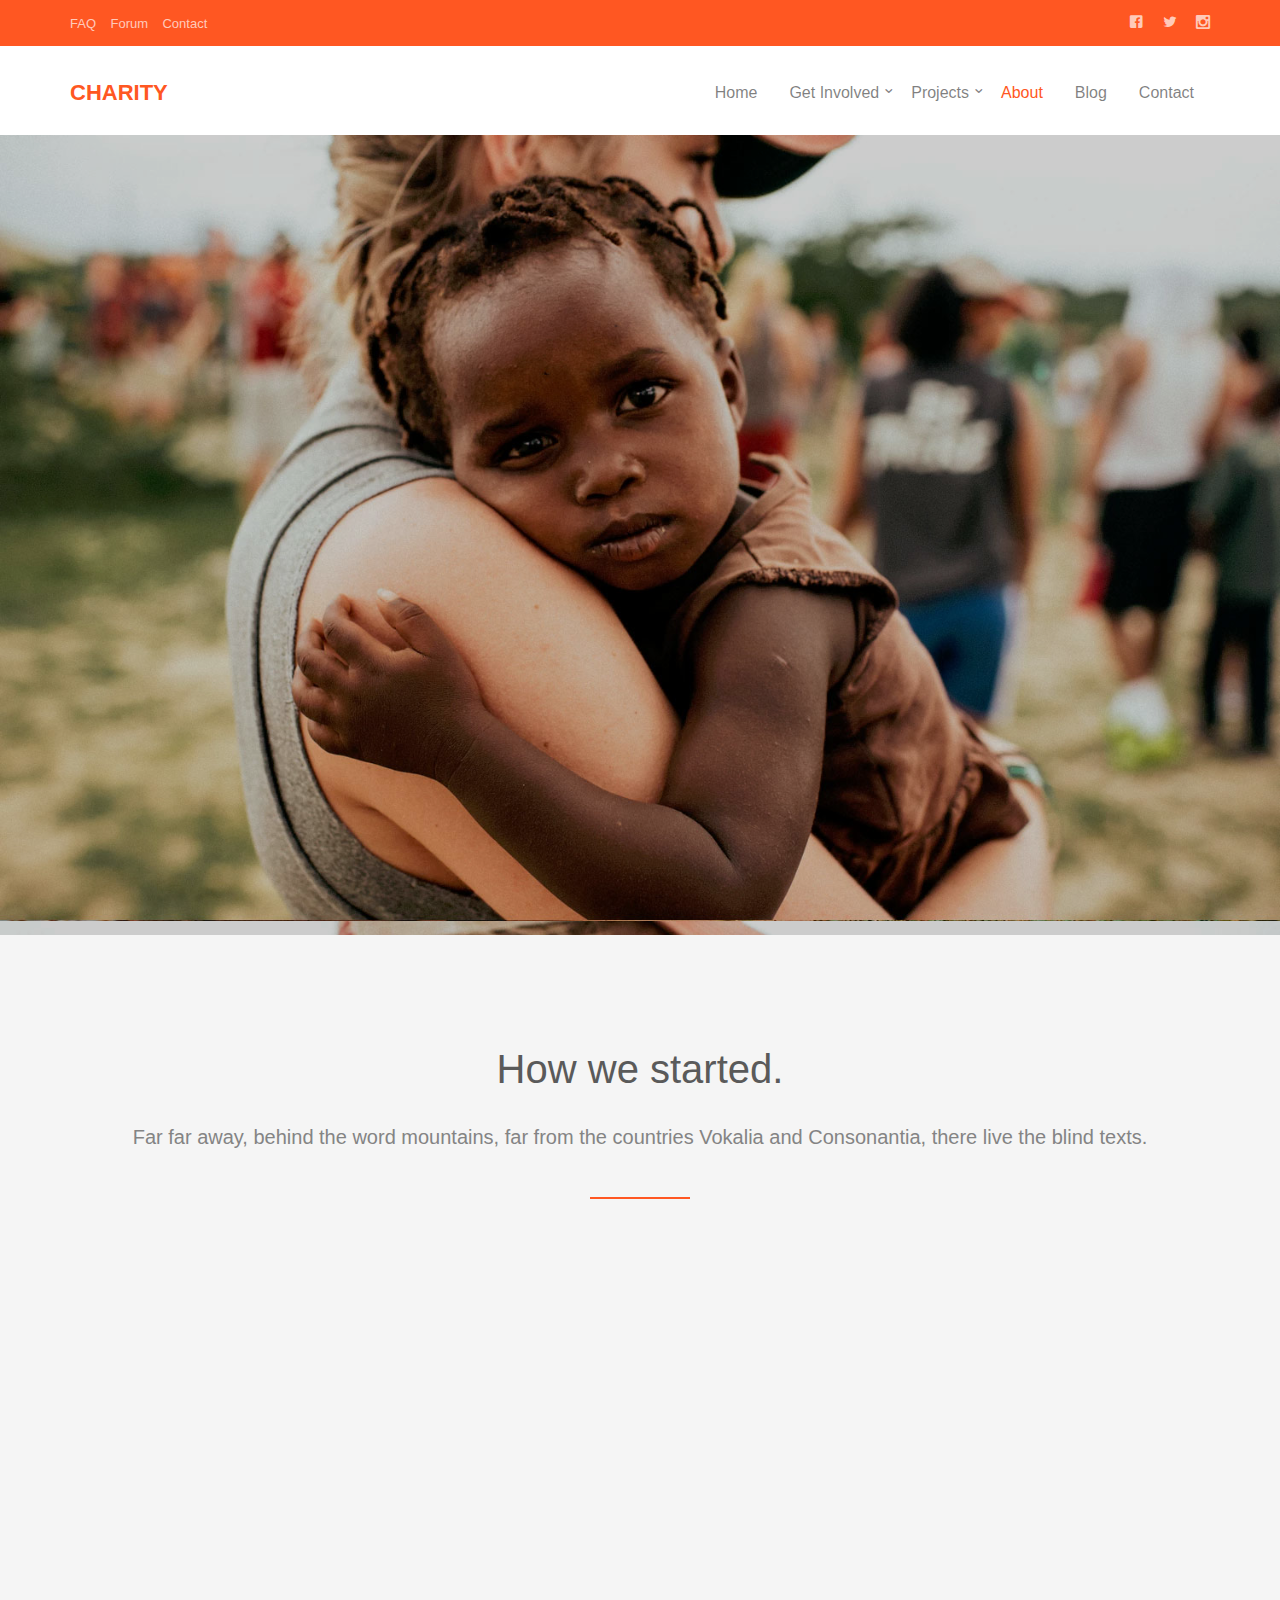
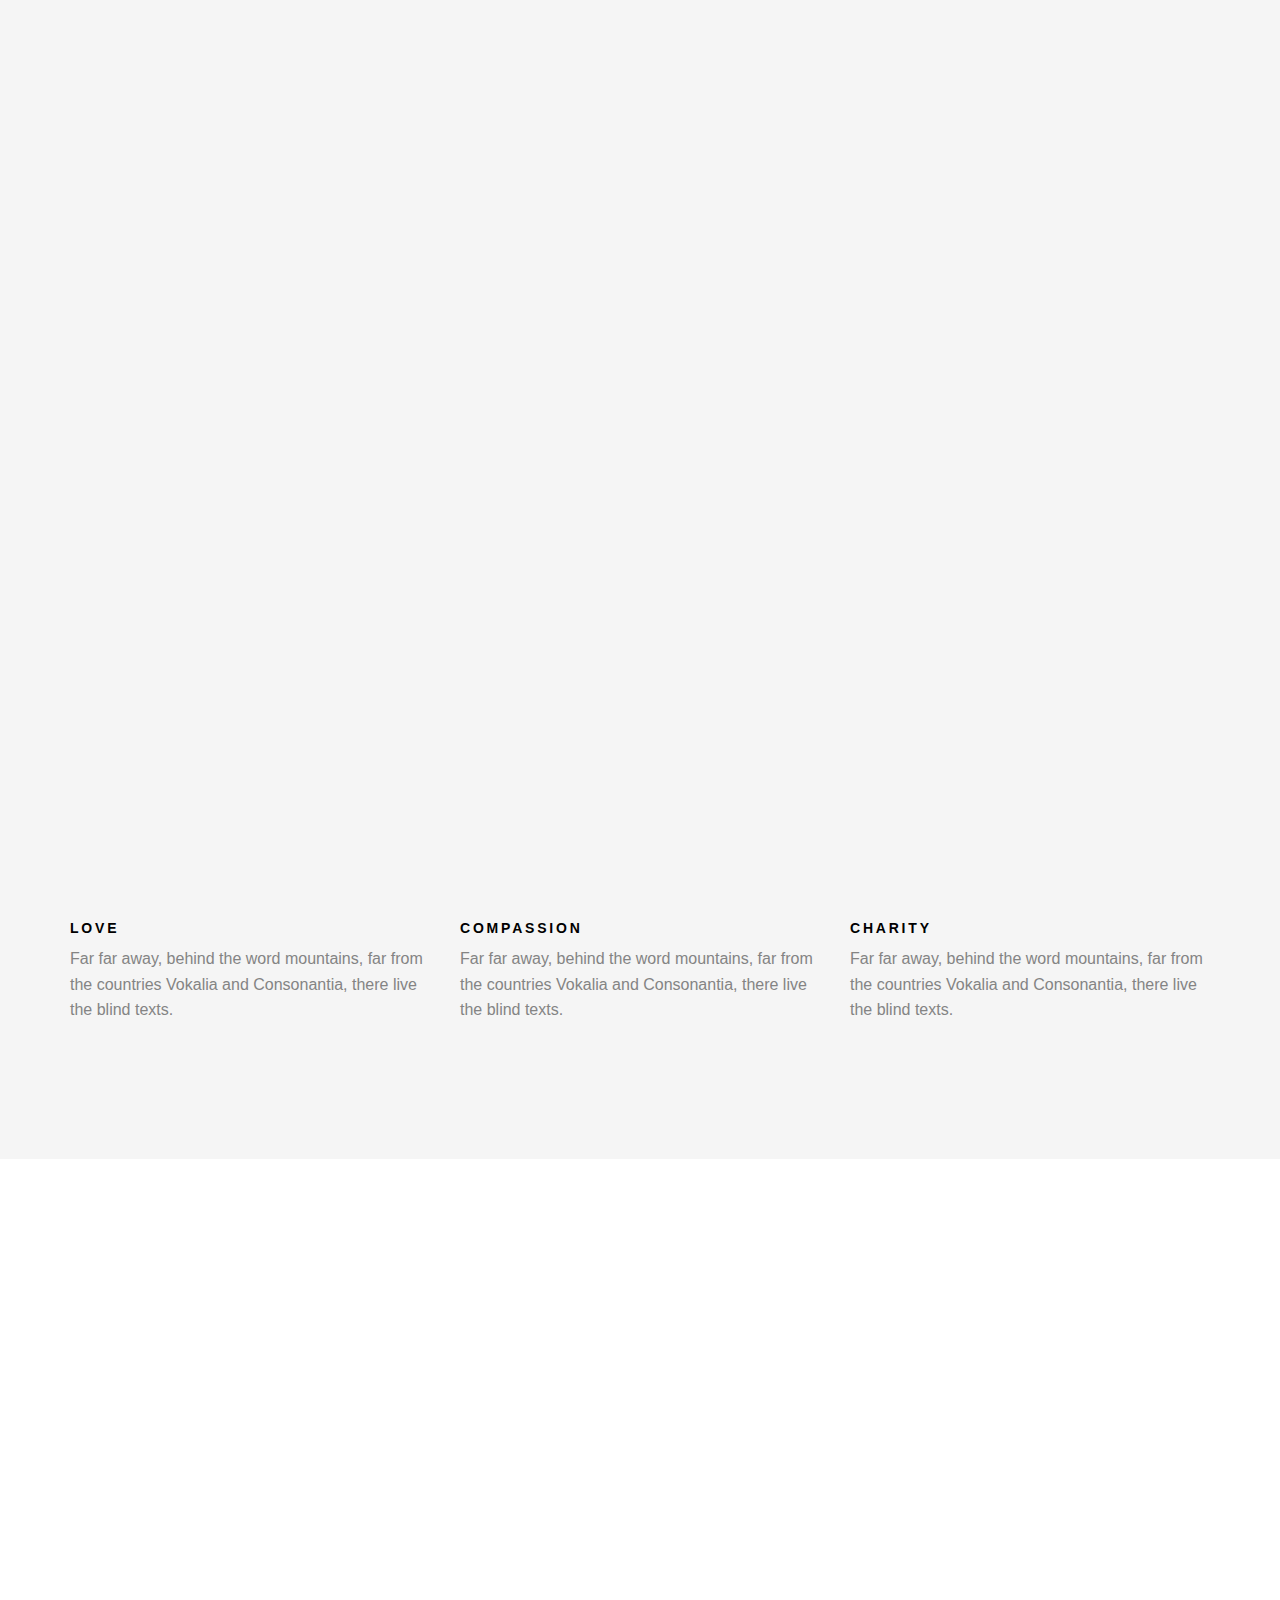
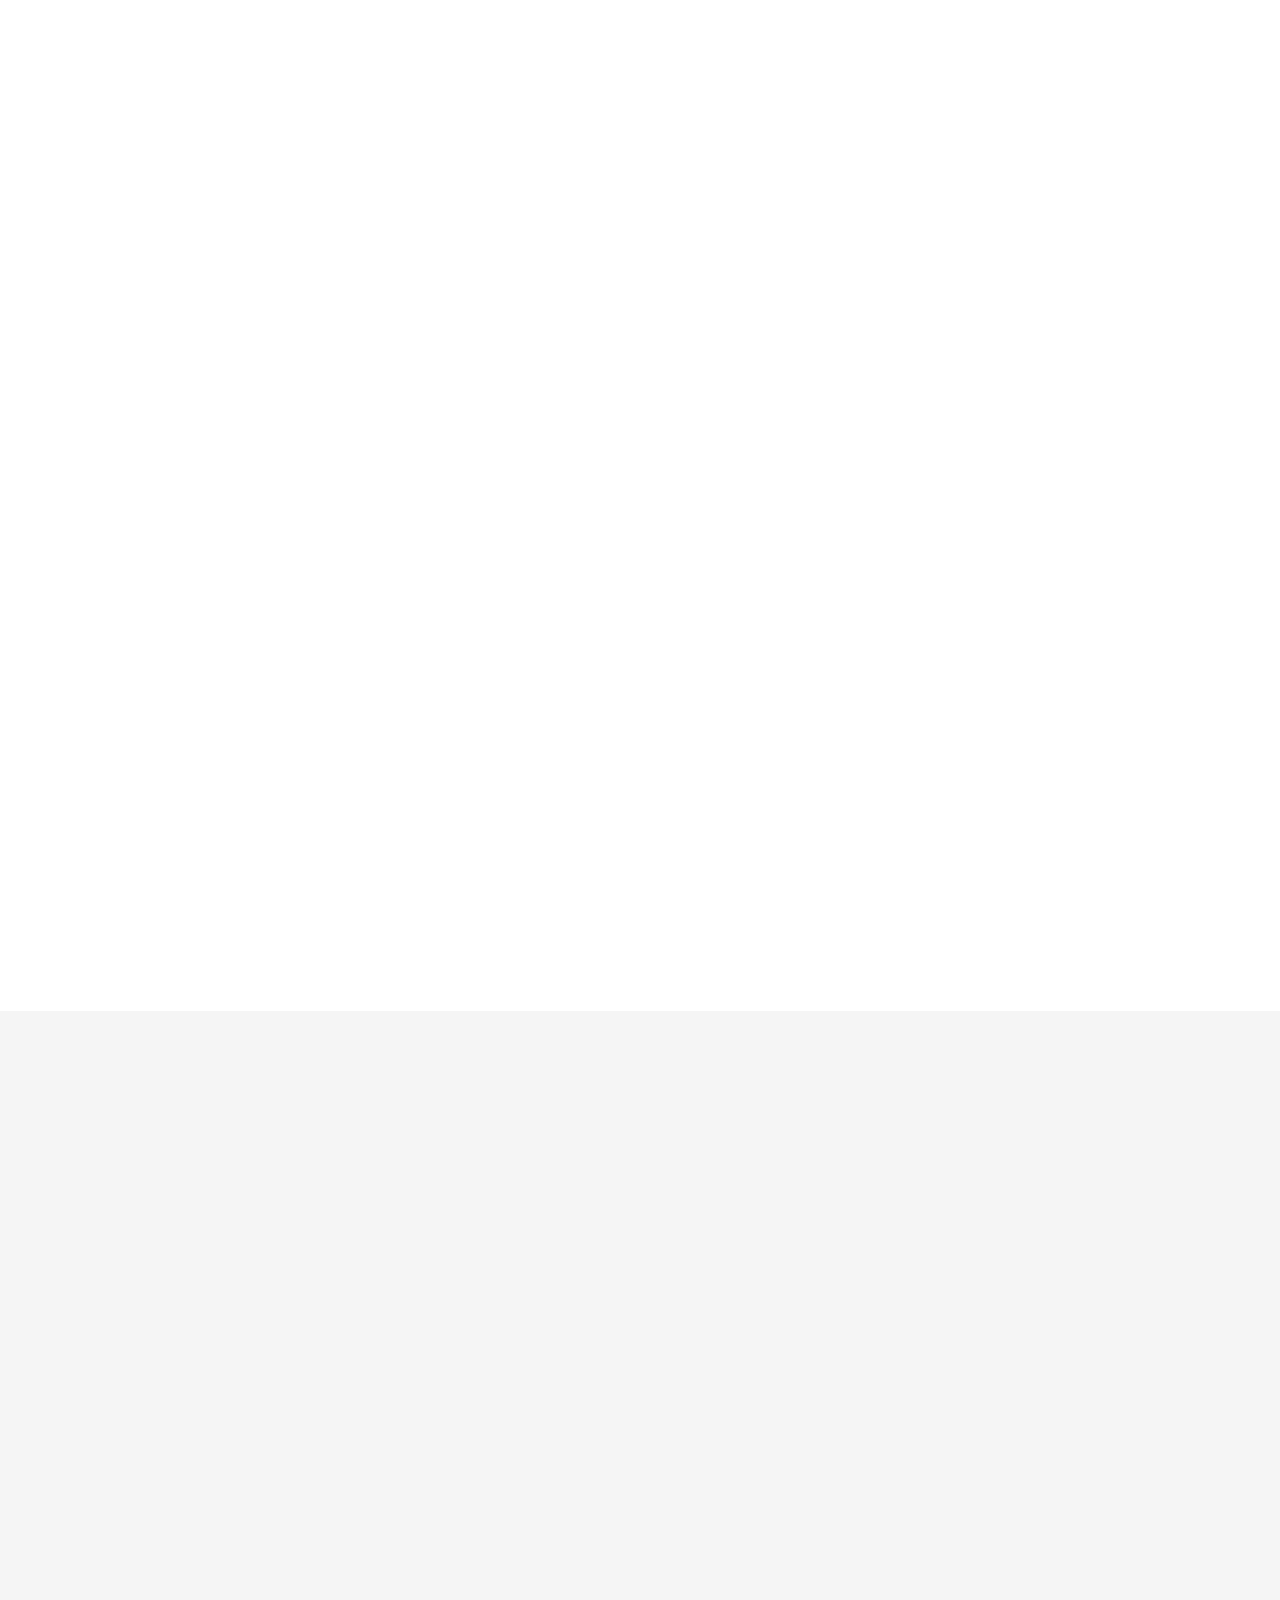
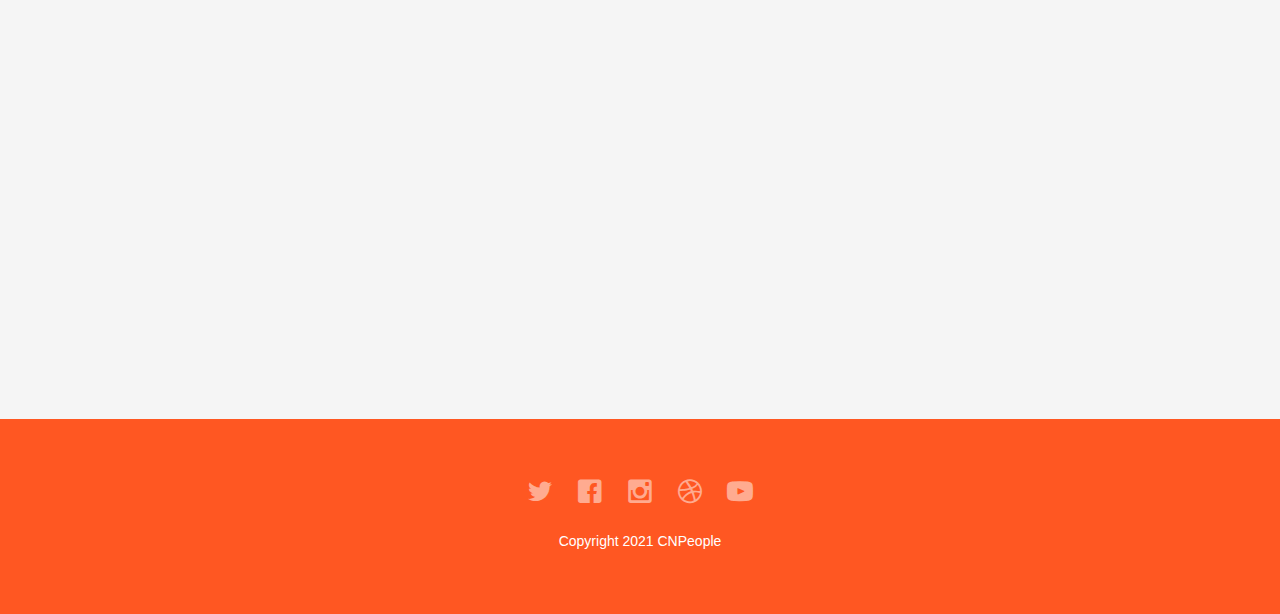
==== commit b8534283: "asawwww" ====
--- a/about.html
+++ b/about.html
@@ -315,7 +315,7 @@
 								<a href="#"><i class="icon-dribbble2"></i></a>
 								<a href="#"><i class="icon-youtube"></i></a>
 							</p>
-							<p>Copyright 2016 Free Html5 <a href="#">Charity</a>. All Rights Reserved. <br> More Templates <a href="http://www.cssmoban.com/" target="_blank" title="模板之家">模板之家</a> - Collect from <a href="http://www.cssmoban.com/" title="网页模板" target="_blank">网页模板</a> / Demo Images: <a href="#" target="_blank">Unsplash</a></p>
+							<p>Copyright 2021 CNPeople</p>
 						</div>
 					</div>
 				</div>
